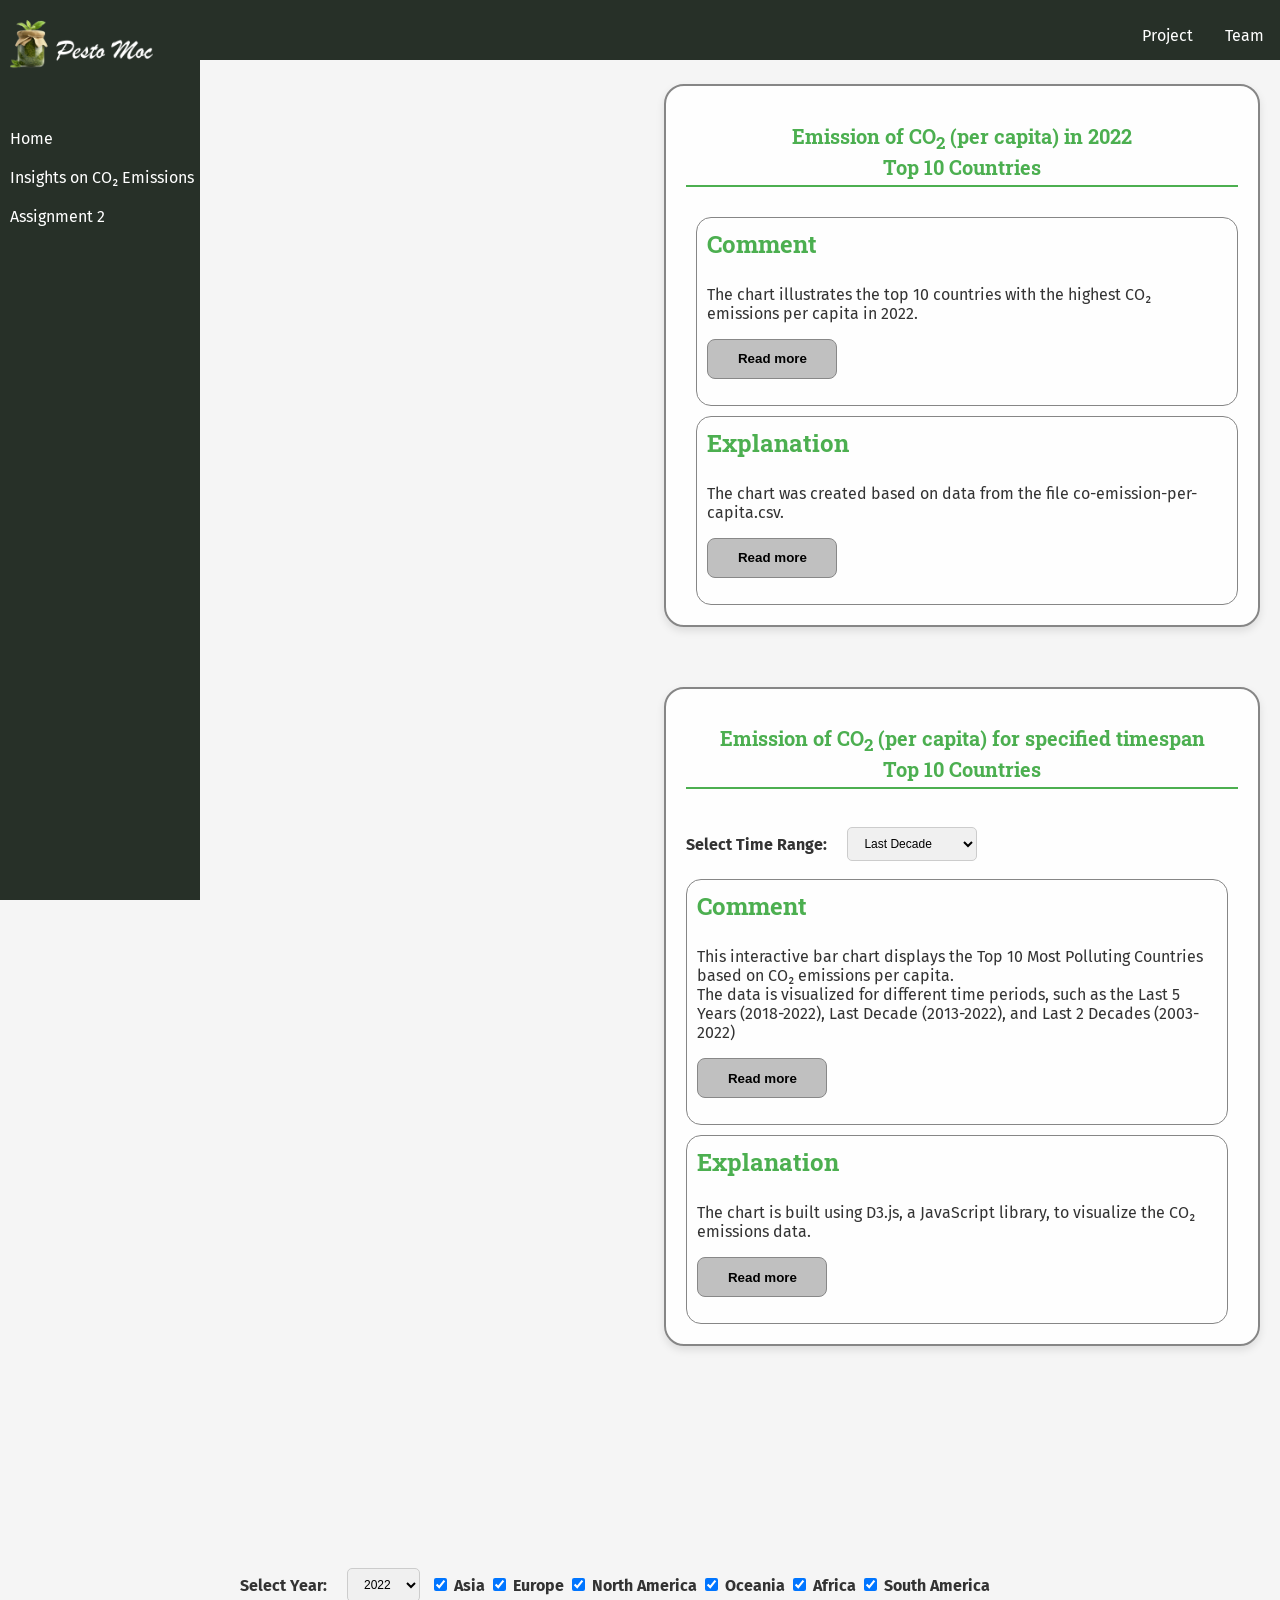
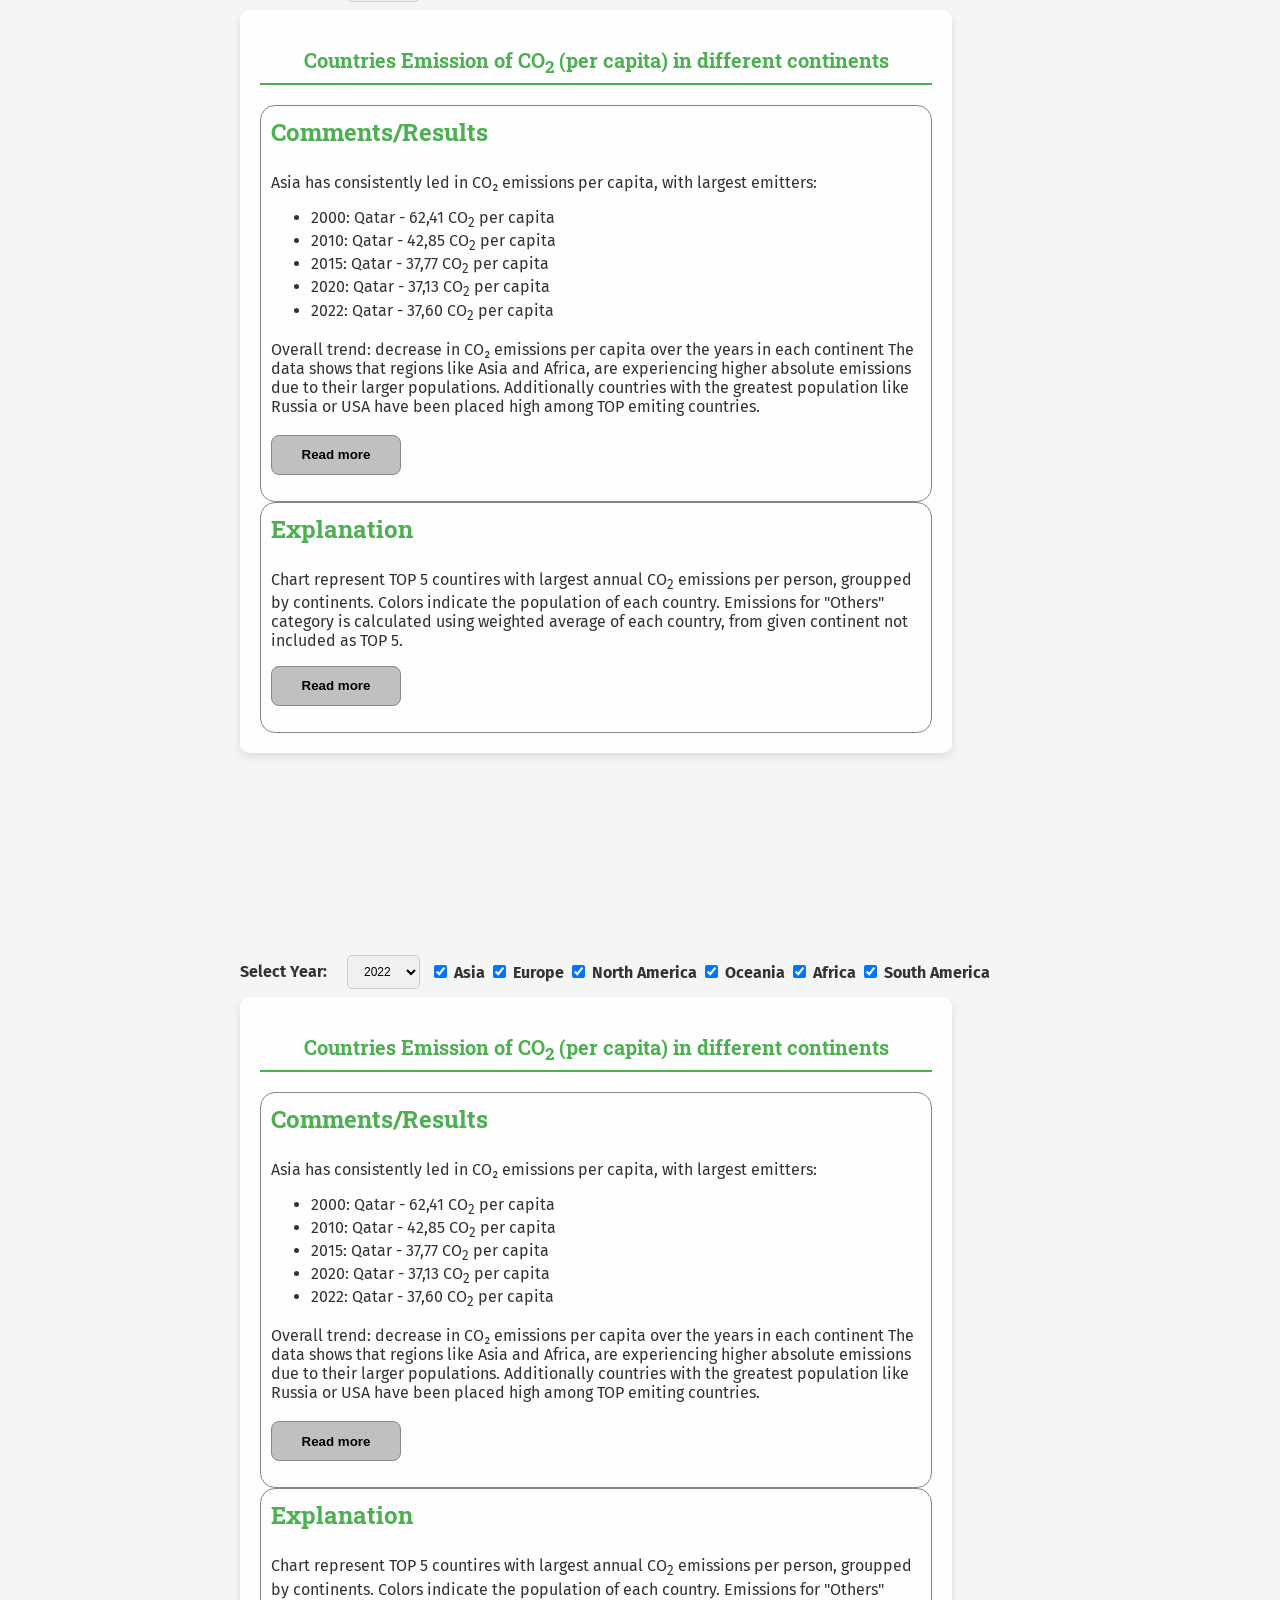
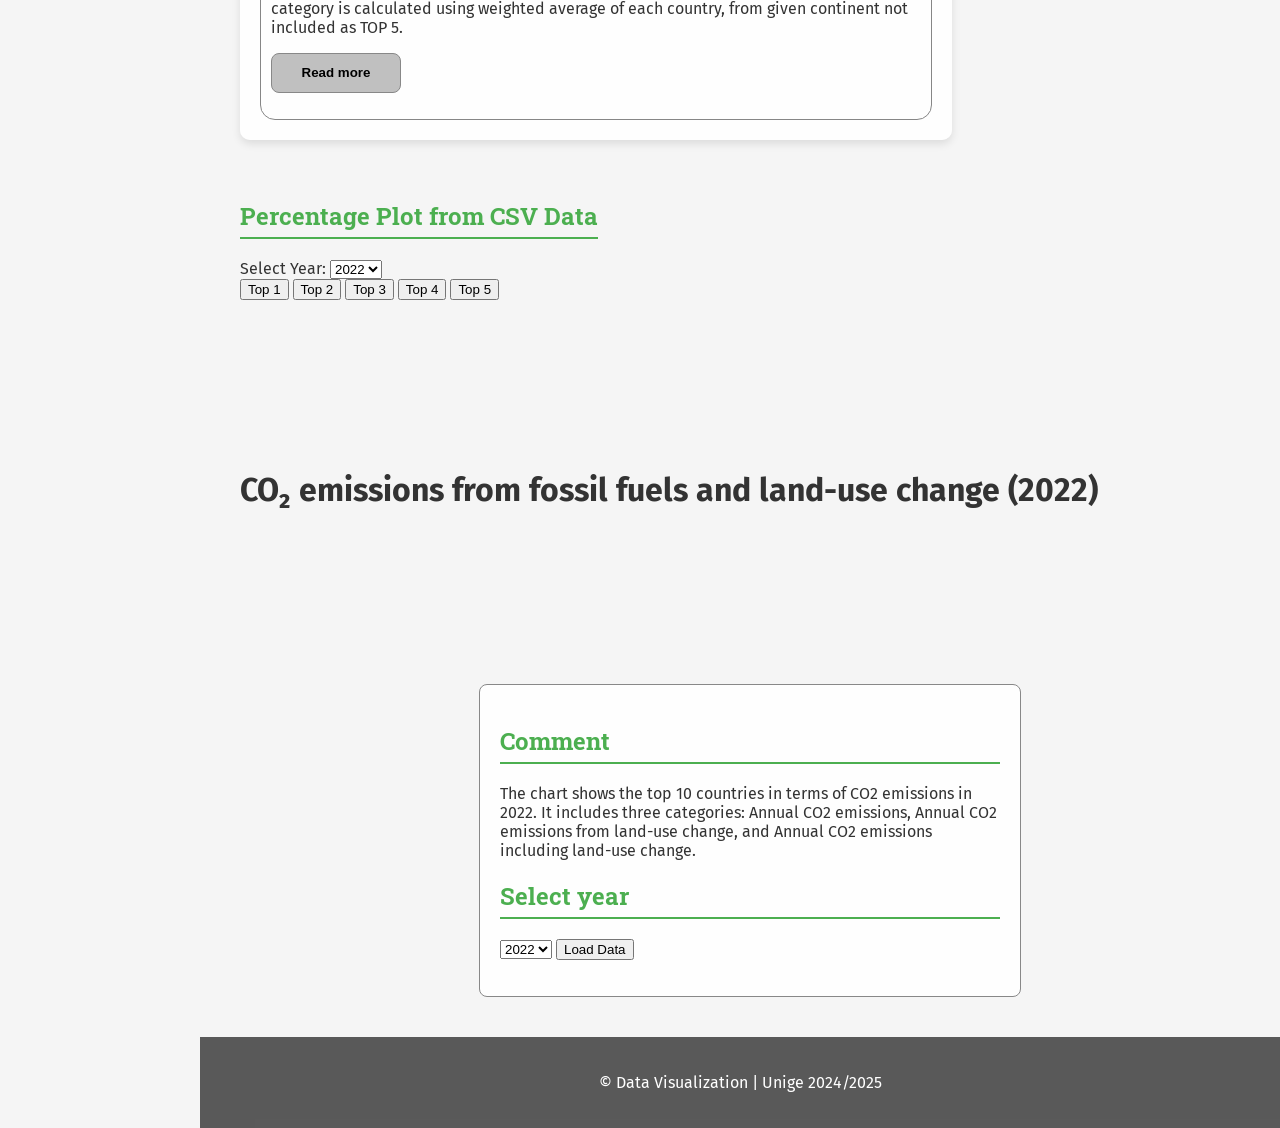
==== assignment1.html @ 294d348f "Add files via upload" ====
<!DOCTYPE html>
<html lang="en">
<head>
    <meta charset="UTF-8">
    <meta name="viewport" content="width=device-width, initial-scale=1.0">
    <title>Project | PestoMoc</title>
    <script src="https://d3js.org/d3.v6.min.js"></script>
    <link rel="stylesheet" href="docs/assets/css/style.css">
    <link rel="stylesheet" href="https://fonts.googleapis.com/css2?family=Roboto+Slab:wght@400;700&family=Fira+Sans:wght@400;500&display=swap">

</head>
<body >

    <div class="sidebar">
        <img src="docs/assets/img/pesto_logo.png">
        <a href="index.html">Home</a>
        <a href="assignment1.html">Insights on CO₂ Emissions</a>
        <a href="#assignment2">Assignment 2</a>
    </div>

    <div class="topbar">
        <a href="project_desc.html">Project</a>
        <a href="team_intro.html">Team</a>
    </div>

<main id="assignment1_site">

    <div class="chart-section-container">
        <div id="chart_2022"></div>
        <section class="clickable-section">
            <h2 class="title">
                <span>Emission of CO<sub>2</sub> (per capita) in 2022</span><br>
                <span>Top 10 Countries</span>
            </h2>
            <div class="explanation">
                <h2>Comment</h2>
                <p>The chart illustrates the top 10 countries with the highest CO₂ emissions per capita in 2022.</p>
                <p>
                    <button class="openExplWindow" data-modal="window1">Read more</button>
                </p>
            </div>
            <div class="description">
                <h2>Explanation</h2>
                <p>The chart was created based on data from the file co-emission-per-capita.csv.</p>
                <p>
                    <button class="openExplWindow" data-modal="window2">Read more</button>
                </p>
            </div>
        </section>
    </div>
    
    <div class="chart-section-container" id="section_with_selector">
        <div id="decade-chart"></div>
        <section class="clickable-section">
            <h2 class="title">
                <span>Emission of CO<sub>2</sub> (per capita) for specified timespan</span><br>
                <span>Top 10 Countries</span>
            </h2>
            <div class="timeChoice">
                <label for="timeRange">Select Time Range: </label>
                <p></p>
                <select id="timeRange">
                    <option value="5years">Last 5 Years</option>
                    <option value="10years" selected>Last Decade</option>
                    <option value="20years">Last 2 Decades</option>
                </select>
            </div>
            <div class="explanation">
                <h2>Comment</h2>
                <p>
                    This interactive bar chart displays the Top 10 Most Polluting Countries based on CO₂ emissions per capita. <br>
                    The data is visualized for different time periods, such as the Last 5 Years (2018-2022), Last Decade (2013-2022), and Last 2 Decades (2003-2022)</p>
                <p>
                    <button class="openExplWindow" data-modal="window3">Read more</button>
                </p>
            </div>
            <div class="description">
                <h2>Explanation</h2>
                <p>The chart is built using D3.js, a JavaScript library, to visualize the CO₂ emissions data.</p>
                <p>
                    <button class="openExplWindow" data-modal="window4">Read more</button>
                </p>
            </div>
        </section>
    </div>

    <div class="tooltip" id="tooltip"></div>

    <div id="window1" class="additional_window">
        <div class="window-content">
            <span class="close-btn">&times;</span>
            <h2>Comment</h2>
            <p>
                The chart illustrates the top 10 countries with the highest CO₂ emissions per capita in 2022. <br><br>
                The data represents the average annual CO₂ emissions per person, measured in tonnes. <br>
                This per capita metric highlights the environmental impact at an individual level rather than a total country-wide level, providing insights into the average carbon footprint per person in each country.<br><br>
                From the bar chart, it's clear that Qatar leads with the highest emissions, reaching 36.7 tonnes per person.
            </p>
        </div>
    </div>

    <div id="window2" class="additional_window">
        <div class="window-content">
            <span class="close-btn">&times;</span>
            <h2>Explanation</h2>
            <p>
                The chart was created based on data from the file co-emission-per-capita.csv. <br><br>
                The original dataset included a mixture of data types:
                <ul>
                    <li>countries</li>
                    <li>continents</li>
                    <li>economic categories (such as "high income" and "low income")</li>
                </ul> To focus solely on individual countries for this analysis, we filtered the dataset to exclude rows that didn't correspond to specific nations.
                Using Python, we cleaned and processed the data to extract only the relevant rows for countries. We then ranked these countries based on their CO₂ emissions per capita and selected the top 10 emitters for 2022. <br><br>
                Finally, the cleaned and sorted data was imported into D3.js, where it was visualized as a bar chart to allow easy comparison of emissions across these top-polluting countries.
            </p>
        </div>
    </div>

    <div id="window3" class="additional_window">
        <div class="window-content">
            <span class="close-btn">&times;</span>
            <h2>Comment</h2>
            <p>
                This interactive bar chart displays the Top 10 Most Polluting Countries based on CO₂ emissions per capita. The data is visualized for different time periods, such as the Last 5 Years (2018-2022), Last Decade (2013-2022), and Last 2 Decades (2003-2022).<br><br>
                Users can select the time range using a dropdown, and the chart dynamically updates to show the most polluting countries for the chosen period.<br><br>

                Key Insights:
                
                <ul>
                    <li>In the last 5 years (2018-2022), Qatar had the highest CO₂ emissions per capita, averaging 18.51 tonnes per person.</li>
                    <li>In the last decade (2013-2022), Qatar again topped the chart with 37.53 tonnes per person.</li>
                    <li>Over the last two decades (2003-2022), Qatar maintained its position as the top emitter with 88.13 tonnes per person.</li>
                </ul>
                
                The data is presented in tonnes per capita, which reflects the average CO₂ emissions per person in each country for the respective time period.
            </p>
        </div>
    </div>

    <div id="window4" class="additional_window">
        <div class="window-content">
            <span class="close-btn">&times;</span>
            <h2>Explanation</h2>
            <p>
                The chart is built using D3.js, a JavaScript library, to visualize the CO₂ emissions data. <br><br>
                The source dataset is stored in CSV files, each corresponding to different time ranges (5 years, 10 years, 20 years). Each CSV file contains data on CO₂ emissions per capita for various countries.
            </p>
        </div>
    </div>

    <script src="https://d3js.org/d3.v6.min.js"></script>
    <script src="plot1.js"></script>
    
    <div class="tooltip2"></div>
    <div class="chart-section-container-wide">
        <svg id="chart_1"></svg>

        <div class="timeChoice" id="wide">

            <label for="yearInput1">Select Year: </label>
            <p></p>
            <select id="yearInput1">
                <option value="2000">2000</option>
                <option value="2010">2010</option>
                <option value="2015">2015</option>
                <option value="2020">2020</option>
                <option value="2022" selected>2022</option>
            </select>
            <div id="continentFilters1" class="filters">
                <label><input type="checkbox" value="Asia" checked> Asia</label>
                <label><input type="checkbox" value="Europe" checked> Europe</label>
                <label><input type="checkbox" value="North America" checked> North America</label>
                <label><input type="checkbox" value="Oceania" checked> Oceania</label>
                <label><input type="checkbox" value="Africa" checked> Africa</label>
                <label><input type="checkbox" value="South America" checked> South America</label>
            </div>
        </div>

        

        <section class="center-section">
            <h2 class="title">
                <span>Countries Emission of CO<sub>2</sub> (per capita) in different continents</span><br>
            </h2>
        
            <div class="comments-explenation">
                <div class="explanation">
                    <h2>Comments/Results</h2>
                    <p>Asia has consistently led in CO₂ emissions per capita, with largest emitters:
                        <ul>
                            <li>2000: Qatar - 62,41 CO<sub>2</sub> per capita</li>
                            <li>2010: Qatar - 42,85 CO<sub>2</sub> per capita</li>
                            <li>2015: Qatar - 37,77 CO<sub>2</sub> per capita</li>
                            <li>2020: Qatar - 37,13 CO<sub>2</sub> per capita</li>
                            <li>2022: Qatar - 37,60 CO<sub>2</sub> per capita</li>
                        </ul>
                        Overall trend: decrease in CO₂ emissions per capita over the years in each continent
                        The data shows that regions like Asia and Africa, 
                        are experiencing higher absolute emissions due to their larger populations.

                        Additionally countries with the greatest population like Russia or USA have been placed high among TOP emiting countries.
                        
                        <br>
                        <br>
                        <button class="openExplWindow" data-modal="window3">Read more</button>
                    </p>
                </div>
                <div class="description">
                    <h2>Explanation</h2>
                    <p>Chart represent TOP 5 countires with largest annual CO<sub>2</sub> emissions per person, groupped by continents. Colors indicate the population of each country.
                    Emissions for "Others" category is calculated using weighted average of each country, from given continent not included as TOP 5. </p>
                    </p>
                    <p>
                        <button class="openExplWindow" data-modal="window4">Read more</button>
                    </p>
                </div>
            </div>

            
        </section>
     
    </div>

    <script src="https://d3js.org/d3.v7.min.js"></script>
    <script src="plot1.js"></script>

    <div class="chart-section-container-wide">
        <svg id="chart_2"></svg>

        <div class="timeChoice" id="wide">

            <label for="yearInput2">Select Year: </label>
            <p></p>
            <select id="yearInput2">
                <option value="2000">2000</option>
                <option value="2010">2010</option>
                <option value="2015">2015</option>
                <option value="2020">2020</option>
                <option value="2022" selected>2022</option>
            </select>
            <div id="continentFilters2" class="filters">
                <label><input type="checkbox" value="Asia" checked> Asia</label>
                <label><input type="checkbox" value="Europe" checked> Europe</label>
                <label><input type="checkbox" value="North America" checked> North America</label>
                <label><input type="checkbox" value="Oceania" checked> Oceania</label>
                <label><input type="checkbox" value="Africa" checked> Africa</label>
                <label><input type="checkbox" value="South America" checked> South America</label>
            </div>
        </div>

        

        <section class="center-section">
            <h2 class="title">
                <span>Countries Emission of CO<sub>2</sub> (per capita) in different continents</span><br>
            </h2>
        
            <div class="comments-explenation">
                <div class="explanation">
                    <h2>Comments/Results</h2>
                    <p>Asia has consistently led in CO₂ emissions per capita, with largest emitters:
                        <ul>
                            <li>2000: Qatar - 62,41 CO<sub>2</sub> per capita</li>
                            <li>2010: Qatar - 42,85 CO<sub>2</sub> per capita</li>
                            <li>2015: Qatar - 37,77 CO<sub>2</sub> per capita</li>
                            <li>2020: Qatar - 37,13 CO<sub>2</sub> per capita</li>
                            <li>2022: Qatar - 37,60 CO<sub>2</sub> per capita</li>
                        </ul>
                        Overall trend: decrease in CO₂ emissions per capita over the years in each continent
                        The data shows that regions like Asia and Africa, 
                        are experiencing higher absolute emissions due to their larger populations.

                        Additionally countries with the greatest population like Russia or USA have been placed high among TOP emiting countries.
                        
                        <br>
                        <br>
                        <button class="openExplWindow" data-modal="window3">Read more</button>
                    </p>
                </div>
                <div class="description">
                    <h2>Explanation</h2>
                    <p>Chart represent TOP 5 countires with largest annual CO<sub>2</sub> emissions per person, groupped by continents. Colors indicate the population of each country.
                    Emissions for "Others" category is calculated using weighted average of each country, from given continent not included as TOP 5. </p>
                    </p>
                    <p>
                        <button class="openExplWindow" data-modal="window4">Read more</button>
                    </p>
                </div>
            </div>

            
        </section>
     
    </div>
    
    <script src = "plots_2.js"></script>

    <body>
        <h2 class="chart-title">Percentage Plot from CSV Data</h2>
      
        <!-- Dropdown menu for selecting year -->
        <div class="dropdown-container">
          <label for="year-select">Select Year: </label>
          <select id="year-select" class="year-select">
            <option value="2022">2022</option>
            <option value="2020">2020</option>
            <option value="2015">2015</option>
            <option value="2010">2010</option>
            <option value="2000">2000</option>
          </select>
        </div>
      
        <!-- Buttons for selecting number of top countries to display -->
        <div class="button-container">
          <button class="top-country-button" data-top="1">Top 1</button>
          <button class="top-country-button" data-top="2">Top 2</button>
          <button class="top-country-button" data-top="3">Top 3</button>
          <button class="top-country-button" data-top="4">Top 4</button>
          <button class="top-country-button" data-top="5">Top 5</button>
        </div>
      
        <!-- SVG container for chart -->
        <svg id="perc"></svg>
      
        <script src="plot2_5.js"></script>
      </body>
    
    <div class="heatmap">
        <h1>CO₂ emissions from fossil fuels and land-use change (2022)</h1>
        <svg id="heatmap"></svg>
    </div class="additional_window">
    <div id="window5" class="window-content">
        <div>
            <h2>Comment</h2>
            <p>
                The chart shows the top 10 countries in terms of CO2 emissions in 2022. It includes three categories: 
                Annual CO2 emissions, Annual CO2 emissions from land-use change, and Annual CO2 emissions including land-use change. 
            </p>
            <h2>Select year</h2>
            <p>
                <select id="year-select">
                    <option value="2022">2022</option>
                    <option value="2021">2021</option>
                    <option value="2020">2020</option>
                    <option value="2019">2019</option>
                    <option value="2018">2018</option>
                    <option value="2017">2017</option>
                    <option value="2016">2016</option>
                    <option value="2015">2015</option>
                    <option value="2014">2014</option>
                    <option value="2013">2013</option>
                    
                </select>
                <button id="load-data">Load Data</button>
            
            </p>
        </div>
    </div>
    <script src="https://d3js.org/d3.v7.min.js"></script>
    <script src="plot3.js"></script>
    
</main>

<footer>
    <p>&copy; Data Visualization | Unige 2024/2025</p>
</footer>

</body>
</html>
---- docs/assets/css/style.css ----
body {
    font-family: 'Fira Sans', sans-serif;
    margin: 0;
    padding: 0;
    background-color: #f5f5f5;
    color: #333;
    box-sizing: border-box;
    position:static;
}

header {
    position: relative;
    height: 60vh;
    display: flex;
    flex-direction: column;
    justify-content: space-between;
    text-align: center;
    color: rgb(255, 255, 255);
    margin-left: 200px; /* Matches sidebar width for proper alignment */
    padding: 0px;
}

header::before {
    content: "";
    background: url('/docs/assets/img/co2.jpg') no-repeat center center/cover;
    opacity: 0.85;
    position: absolute;
    top: 0;
    left: 0;
    right: 0;
    bottom: 0;
    z-index: -1;
}

.header-content {
    align-items: center;
    justify-content: center;
    margin-top: 80px;
}

header h1 {
    font-family: 'Roboto Slab', serif;
    font-size: 3.5em;
    font-weight: 700;
    margin: 0px;
    margin-top: 50px;
    background-color: rgba(0, 40, 4, 0.5);
}

header p {
    font-family: 'Fira Sans', sans-serif;
    font-size: 1.2em;
    margin: 0px 0 40px;
    background-color: rgba(0, 40, 4, 0.5);
}

.btn-header {
    background-color: rgba(93, 190, 28, 0.9);
    color: white;
    padding: 10px 30px;
    border-radius: 5px;
    text-decoration: none;
    font-size: 1.2em;
    transition: background-color 0.3s ease;
}

.btn-header:hover {
    background-color: rgba(65, 136, 18, 0.9);
}

nav {
    background-color: rgb(113, 163, 116);
    padding: 20px 0;
    position: absolute;
    bottom: 0;
    width: 100%;
}

.nav-button {
    color: #333;
    margin: 0 15px;
    font-weight: bold;
    text-decoration: none;
    transition: color 0.3s ease;
}

.nav-button:hover {
    color: #4CAF50;
}

main {
    padding: 20px;
    display: flex;
    flex-direction: column;
    align-items: center;
    margin-left: 220px; /* Matches sidebar width for proper alignment */
}

section {
    background-color: rgba(255, 255, 255, 0.9);
    border-radius: 10px;
    box-shadow: 0 4px 8px rgba(0, 0, 0, 0.1);
    padding: 20px;
    margin-bottom: 40px;
    width: 80%;
    max-width: 800px;
}

h2 {
    font-family: 'Roboto Slab', serif;
    color: #4CAF50;
    border-bottom: 2px solid #4CAF50;
    padding-bottom: 5px;
    margin-bottom: 20px;
}

.btn {
    display: inline-block;
    background-color: rgba(93, 190, 28, 0.9);
    color: white;
    padding: 10px 20px;
    text-decoration: none;
    border-radius: 5px;
    font-weight: bold;
    transition: background-color 0.3s ease, transform 0.2s ease;
}

.btn:hover {
    background-color: rgba(65, 136, 18, 0.9);
    transform: scale(1.05);
}

footer {
    text-align: center;
    padding: 10px;
    background-color: rgba(51, 51, 51, 0.8);
    color: white;
    margin-top: 20px;
    margin-left: 200px; /* Matches sidebar width for proper alignment */
    padding: 20px;
}

html {
    scroll-behavior: smooth;
}

#chart_2022, #decade-chart {
    width: 700px;
}
/* Basic styling for the bar chart */
#chart_2022 .bar {
    fill: rgba(38, 79, 11, 0.9);
    transition: fill 0.3s;
}

#chart_2022 .bar.un_hoover {
    fill: lightgray;
}

#chart_2022 .bar.hoover {
    fill: rgba(38, 79, 11, 0.9);
}

/* Styles Specific to Decade Chart Page */
#decade-chart .bar {
    fill: rgba(38, 79, 11, 0.9);
    transition: fill 0.3s;
}

#decade-chart .bar.un_hoover {
    fill: lightgray;
}

#decade-chart .bar.hoover {
    fill: rgba(38, 79, 11, 0.9);
}
.axis-label {
    font-size: 12px;
}
.title {
    font-size: 16px;
    text-anchor: middle;
}
/* Tooltip styling */
.tooltip {
    position: absolute;
    background-color: #fff;
    padding: 5px;
    border: 1px solid #ccc;
    border-radius: 4px;
    pointer-events: none;
    font-size: 12px;
    visibility: hidden;
}

.tooltip2 {
    position: absolute;
    padding: 8px;
    background: rgba(0, 0, 0, 0.7);
    color: white;
    border-radius: 4px;
    pointer-events: none;
    font-size: 12px;
    opacity: 0;
}

.tooltip3{
    position: absolute;
    text-align: center;
    width: 120px;
    height: auto;
    padding: 5px;
    font: 12px sans-serif;
    background: lightsteelblue;
    border: 0px;
    border-radius: 8px;
    pointer-events: none;
}

/* Tooltip6 styling */
.tooltip6 {
    position: absolute;
    background-color: rgba(0, 0, 0, 0.7);
    color: white;
    padding: 10px;
    border-radius: 4px;
    pointer-events: none;
    opacity: 0;
    transition: opacity 0.3s;
  }
  

#decade-chart {
    height: 400px;
    width: 600px; /* Set a width to align with content */
}

.sidebar {
    position: fixed;
    top: 0;
    left: 0;
    width: 200px;
    height: 100%;
    background-color: rgb(39, 48, 40);
    color: white;
    padding-top: 20px;
    padding-left: 10px;
    z-index: 1000; /* Ensures sidebar is above other content */
    box-sizing: border-box;
    display: flex;
    flex-direction: column;
}

.sidebar a {
    display: block;
    color: white;
    text-decoration: none;
    padding: 10px 0;
    font-size: 1em;
    transition: color 0.3s, background-color 0.3s;
}

.sidebar a:hover {
    color: #51c49a;
    background-color: #444;
    cursor: pointer;
}

.sidebar img{
    width: 75%;
    height: auto;   
    padding-top: 0px;
    margin-bottom: 50px;
    
}

.topbar{
    position: fixed;
    top: 0;
    left: 0;
    width: 100%;
    height: 50px;
    background-color: rgb(39, 48, 40);
    color: white;
    padding-top: 10px;
    display: flex;
    align-items: center;
    justify-content:right;
    z-index: 900;
}


.topbar a {
    float: left;
    display: block;
    color: white;
    text-align: center;
    padding: 14px 16px;
    text-decoration: none;
}

.topbar a:hover {
    color: #51c49a;
    background-color: #444;
    cursor: pointer;
}

#assignment1_site{
    padding: 20px;
    display: flex;
    flex-direction: column;
    align-items: flex-start;
    margin-top: 5%;
}

#assignment1_site .chart-section-container {
    display: flex;
    align-items: flex-start;
    gap: 20px; /* Keep space between chart and description */
    margin-bottom: 20px; /* Space between sections */
}

#chart_2022, #decade-chart {
    width: 600px; /* Ensure both charts are of the same width */
}

.chart-section-container section {
    display: grid;
    grid-template-rows: auto 1fr 1fr;
    grid-template-columns: 2fr;
    gap: 10px;
    padding: 20px;
    border: 2px solid rgb(134, 134, 134);
    border-radius: 20px;
    width: 100%; /* Adjust width as necessary */
    margin-left: 80px;
}

.legend {
    grid-row: 2 / 4; /* Span across two rows */
    grid-column: 1;
    border: 1px solid rgb(134, 134, 134);
    border-radius: 15px;
    text-align: center;
}

.legend h2{
    border-bottom: none;
    margin-top: 10px;
}

.explanation, .description {
    border: 1px solid rgb(134, 134, 134);
    border-radius: 15px;
    padding: 10px;
}

.explanation h2, .description h2{
    border-bottom: none;
    margin-top: 0px;
}

.explanation {
    grid-column: 2;
    grid-row: 2;
}

.description {
    grid-column: 2;
    grid-row: 3;
}

.title {
    grid-column: 1 / 3; /* Span both columns */
    text-align: center;
    font-weight: bold;
    font-size: 20px;
}

#section_with_selector section{
    display: grid;
    grid-template-rows: 1fr;
    grid-template-columns: 2fr;
    gap: 10px; /* Reduced gap */
    padding: 20px;
    border-radius: 20px;
    width: 100%; /* Adjust width as necessary */
    margin-left: 80px;
}

#section_with_selector .explanation {
    grid-column: 1;
    grid-row: 3;
}

#section_with_selector .description {
    grid-column: 1;
    grid-row: 4;
}

#section_with_selector .title {
    grid-column: 1 / 3; /* Span both columns */
    text-align: center;
    font-weight: bold;
    font-size: 20px;
}

.timeChoice {
    grid-row: 2;
    grid-column: 1 / 3;
    gap: 10px;
    font-size: 16px;
    display: flex;
    height: 50px;
    align-items: center;
}

.timeChoice label {
    font-weight: bold;
    color: #333;
    font-size: 16px;
}

.timeChoice select {
    padding: 8px 12px;
    font-size: 12px;
    border-radius: 5px;
    border: 1px solid #ccc;
    background-color: #f0f0f0;
    transition: all 0.3s ease;
}

.timeChoice select:hover {
    background-color: #e0e0e0; /* Darken on hover */
    cursor: pointer;
}

.timeChoice select:focus {
    outline: none; /* Removes default outline */
    border: 1px solid darkblue; /* Green border on focus */
}

.additional_window {
    display: none;
    position: fixed;
    z-index: 1;
    padding-top: 100px;
    left: 0;
    top: 0;
    width: 100%;
    height: 100%;
    background-color: rgba(0, 0, 0, 0.5);
}

.window-content {
    background-color: #fefefe;
    margin: auto;
    padding: 20px;
    border: 1px solid #888;
    width: 80%;
    max-width: 500px;
    border-radius: 8px;
}

.openExplWindow{
    background-color: #c0c0c0;
    border: 1px solid #888;
    border-radius: 8px;
    width: 130px;
    height: 40px;
    font-weight:600;
}

.openExplWindow:hover{
    background-color: rgba(93, 190, 28, 0.9);
}

.close-btn {
    color: #aaa;
    float: right;
    font-size: 28px;
    font-weight: bold;
    cursor: pointer;
}

.close-btn:hover,
.close-btn:focus {
    color: black;
    text-decoration: none;
}

.tasks-container {
    display: flex;
    flex-wrap: wrap;
    justify-content: center;
    margin-bottom: 40px;
}

.tasks-section {
    display: flex;
    flex-direction: column;
    align-items: center;
    flex: 0 0 30%; 
    margin: 0 20px; 
    background-color: rgba(255, 255, 255, 0.9);
    border-radius: 10px;
    box-shadow: 0 4px 8px rgba(0, 0, 0, 0.1);
    position: relative;
}

.tasks-section p{
    font-size: large;
    margin-bottom: -20px;
}
.image-container {
    position: relative; 
    width: 100%;
}

.image-container img{
    width: 100%;
}

.zoom-image {
    width: 130%;
    height: auto; 
    transition: transform 0.5s ease; 
}

.tasks-section:hover .zoom-image {
    transform: scale(1.1); 
}

.overlay-text {
    position: absolute; 
    top: 50%; 
    left: 50%;
    transform: translate(-50%, -50%); 
    color: white; 
    z-index: 1; 
    background-color: rgba(0, 0, 0, 0.5);
    text-align: center;
    border-radius: 10px;
    font-size: large;
    width: 70%;
}

#page1_click, #page2_click{
    box-shadow: none;
}

#page1_click h2, #page2_click h2{
    font-size: 1.1em;
}

#quote{
    font-size: 1.5em;
    font-family: Dancing Script, cursive;
    border-bottom: none

}

#description{
    font-size: 1.2em;
    font-family: 'Fira Sans', sans-serif;
    border-bottom: none;
    padding-top: 10%;
}

.team-container {
    display: flex;
    justify-content: center;
    gap: 20px; /* Adjusts spacing between profiles */
    max-width: 1000px;
    width: 100%;
}

#our_team{
    margin-top: -4%;
    margin-bottom: 5%;
}

.intro h2{
    font-size: 1.2em;
    font-family: 'Fira Sans', sans-serif;
    border-bottom:none;
    color: rgb(70, 70, 70);
    text-align: center;
    font-weight:500;
}

.intro p{
    font-size: 0.9em;
    font-family: 'Fira Sans', sans-serif;
    border-bottom:none;
    color: rgb(95, 95, 95);
    font-weight:lighter;
}

.intro {
    display: flex;
    flex-direction: column;
    align-items: center;
    width: 300px; /* Control individual profile width */
}
.intro img {
    width: 150px;
    height: 150px;
    border-radius: 50%;
    object-fit: cover;
    margin-bottom: 10px;
}

.icons {
    display: flex;
    justify-content: center;
    margin-top: 5%;
    margin-bottom: -10%;
    gap: 20px;
    width: auto; /* Set to auto or 100% */
}

.icons img{
    width: 40px;
    height: 40px;
}

#page_bcg{
    background-color: rgb(190, 230, 187);
    background-image: url('/docs/assets/img/background.jpg'); /* Example for image background */
    background-size: cover;
    background-repeat: no-repeat;
}
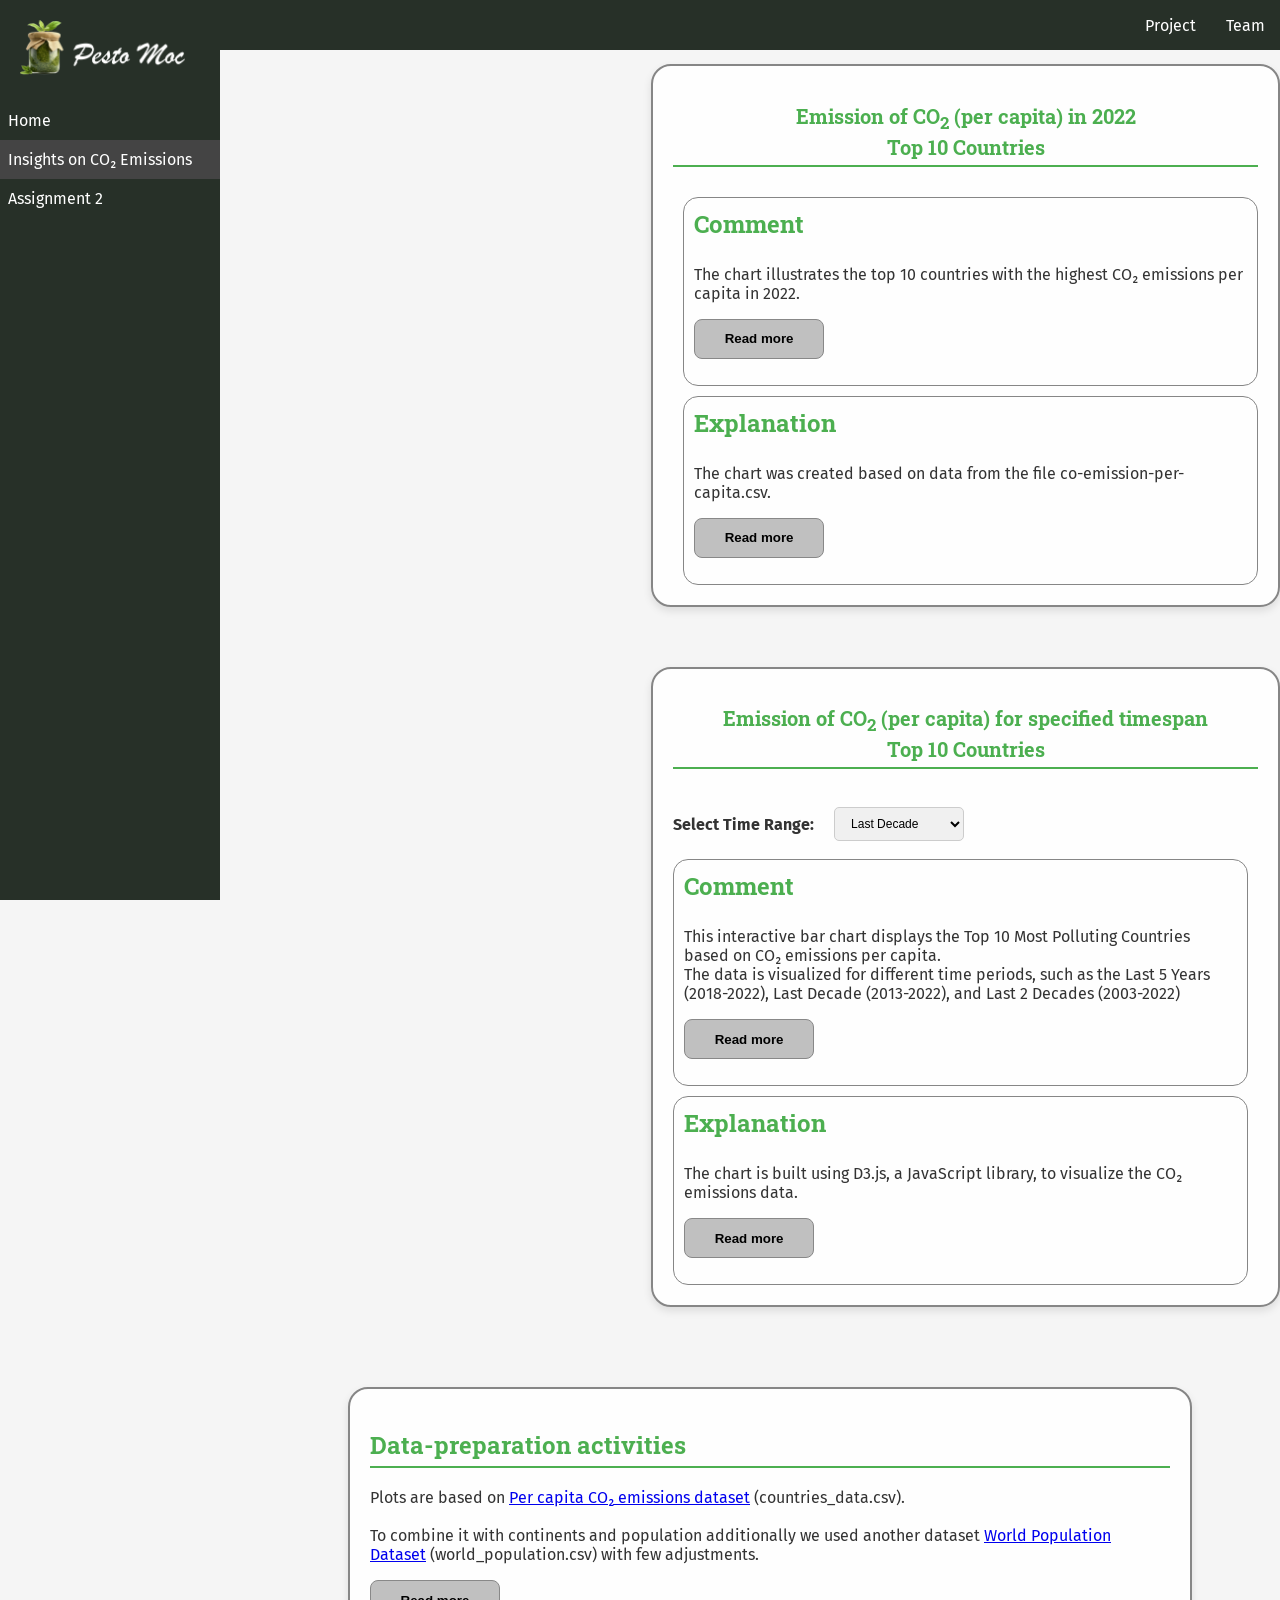
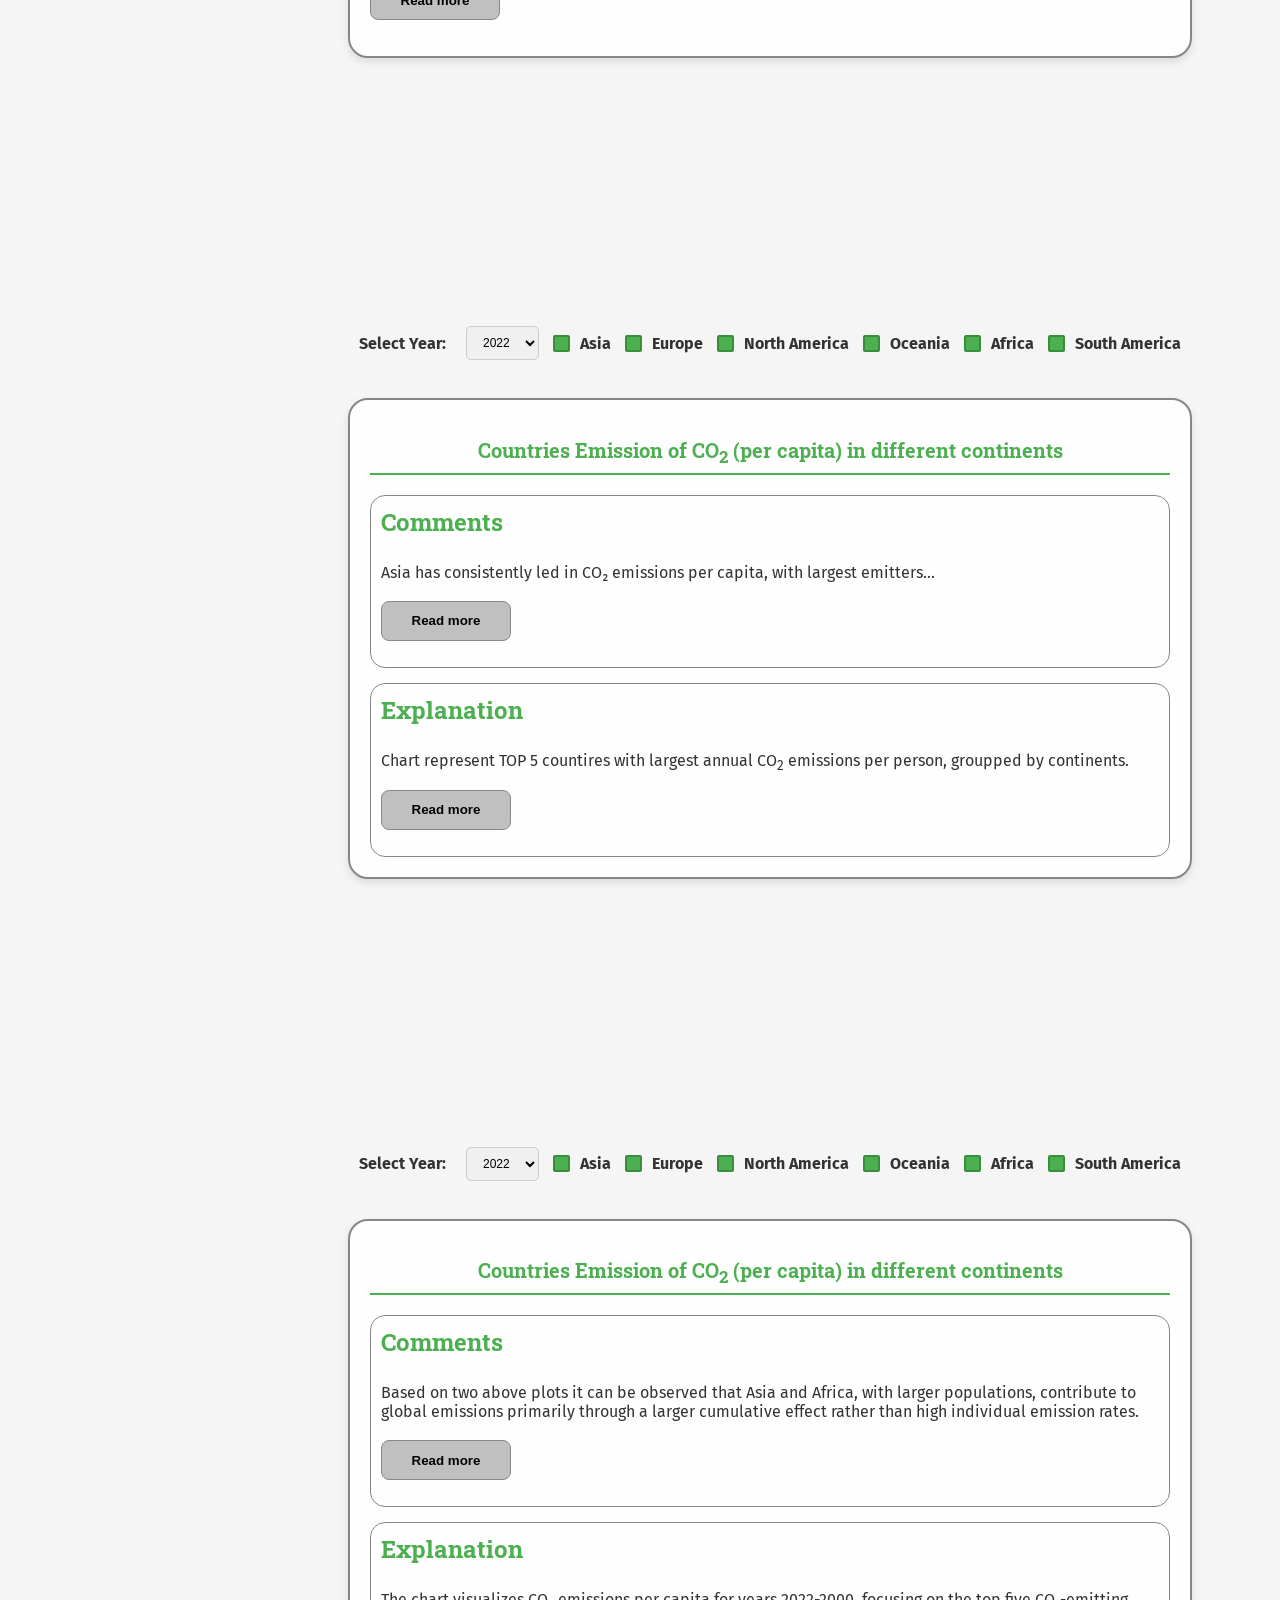
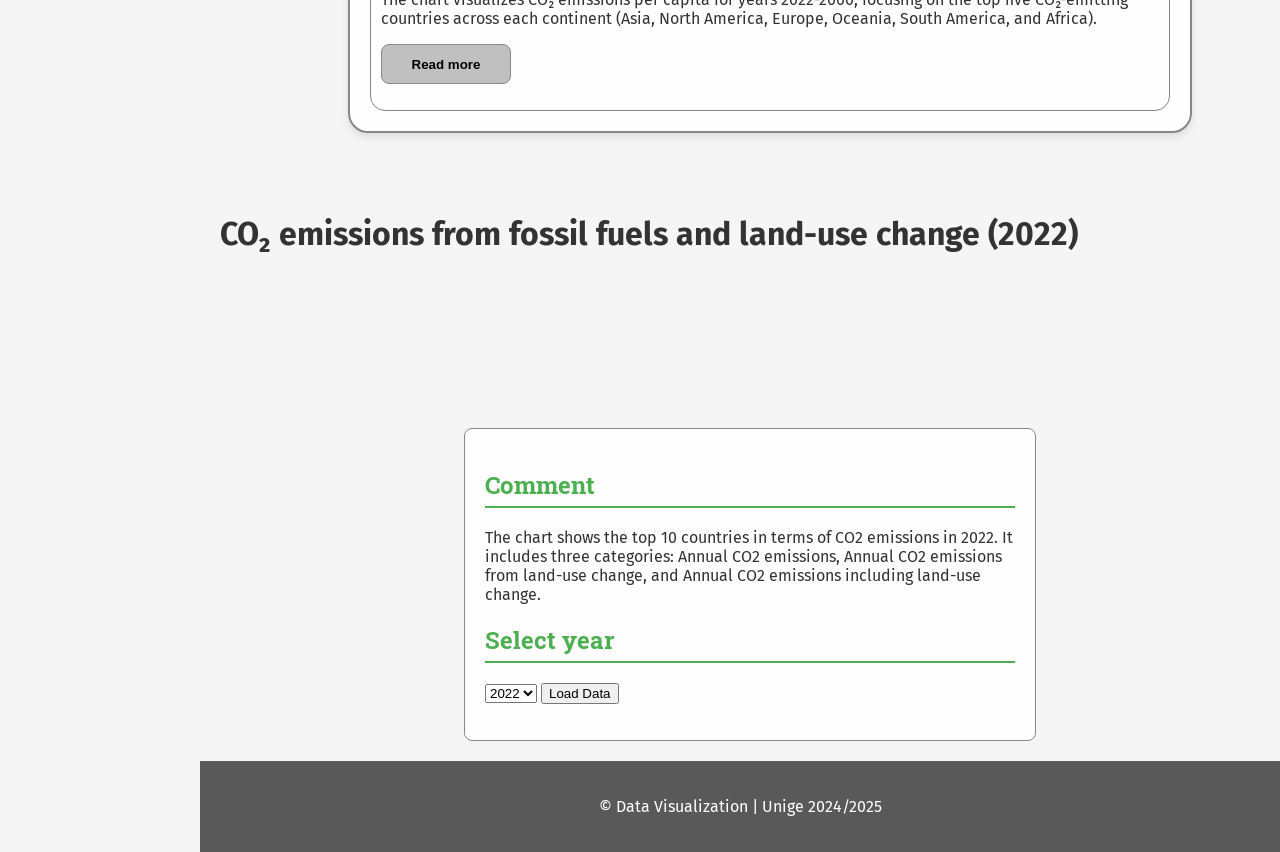
==== commit b1df8ea2: "finished barcharts with legends, added comments and explenations" ====
--- a/assignment1.html
+++ b/assignment1.html
@@ -9,13 +9,13 @@
     <link rel="stylesheet" href="https://fonts.googleapis.com/css2?family=Roboto+Slab:wght@400;700&family=Fira+Sans:wght@400;500&display=swap">
 
 </head>
-<body >
+<body>
 
     <div class="sidebar">
         <img src="docs/assets/img/pesto_logo.png">
-        <a href="index.html">Home</a>
-        <a href="assignment1.html">Insights on CO₂ Emissions</a>
-        <a href="#assignment2">Assignment 2</a>
+        <a href="index.html"> Home</a>
+        <a href="assignment1.html"  class="active">Insights on CO₂ Emissions</a>
+        <a href="#assignment2"> Assignment 2</a>
     </div>
 
     <div class="topbar">
@@ -151,12 +151,64 @@
 
     <script src="https://d3js.org/d3.v6.min.js"></script>
     <script src="plot1.js"></script>
+
+    <div class="chart-section-container-wide">
+        <section class="center-section">
+            <div class="comments-explenation">
+                <div class="explenation" id="wide">
+                    <h2>Data-preparation activities</h2>
+                    <p>Plots are based on <a href="https://ourworldindata.org/grapher/co-emissions-per-capita">Per capita CO₂ emissions dataset</a> (countries_data.csv).
+                    <br><br>To combine it with continents and population additionally we used another dataset <a href="https://www.kaggle.com/datasets/iamsouravbanerjee/world-population-dataset">
+                    World Population Dataset</a> (world_population.csv) with few adjustments.
+                    <p>
+                        <button class="openExplWindow" data-modal="window2_data">Read more</button>
+                    </p>
+                </div>
+            </div>
     
+            
+        </section>
+    </div>
+
+    <div id="window2_data" class="additional_window">
+        <div class="window-content">
+            <span class="close-btn">&times;</span>
+            <h2>Explanation</h2>
+            <p>Plots are based on <a href="https://ourworldindata.org/grapher/co-emissions-per-capita">Per capita CO₂ emissions dataset</a> (countries_data.csv).
+                <br><br>To combine it with continents and population additionally we used another dataset <a href="https://www.kaggle.com/datasets/iamsouravbanerjee/world-population-dataset">
+                World Population Dataset</a> (world_population.csv) with few adjustments. The name of some countries were written in different way so we needed to change file mannually:
+                <ul>
+                    <li>"Republic of the Congo" was changed to "Congo"</li>
+                    <li>"DR Congo" -> "Democratic Republic of Congo"</li>
+                    <li>"Timor-Leste" -> "East Timor"</li>
+                    <li>"Macau" -> "Macao"</li>
+                </ul>
+                From "United Stated" capital "Washington, D.C." we removed ',' as to avoid conflicts when reading data from .csv file in fact separed by ','.
+                Some countries names also needed to be renamed in origin dataset (countries_data.csv, after adding continent names it was replaced with countries_data_with_continents.csv)
+                <ul>
+                    <li>"Micronesia (country)" was renamed to "Micronesia"</li>
+                    <li>"Sint Maarten (Dutch part)" -> "Sint Maarten"</li>
+                    <li>"Czechia" -> "Czech Republic"</li>
+                </ul>
+                All of above changes were made based on matching capital of each country.
+                Whats more we excluded countries Saint Helena (island), Kosovo (declared independence in 2008), Cote d'Ivoire, Bonaire Sint Eustatius and Saba due to lack of population data.
+                <br>
+                We checked data validity (missing values and duplicates), filtered out zero-value emissions, 
+                standardized country names in the emissions dataset to match those in the population data (for meging consistency).
+                Transformed population data from a wide to a long format, combined emissions and population data on country and year fields 
+                For each continent and year:
+                Identified the top 5 emitting countries by CO₂ emissions per capita, calculated weighted average emissions for "Others" (non-top-5) and total continent-wide emissions.   
+                Processed and aggregated data by year was splitted into files continent_emissions_2000.csv, continent_emissions_2010.csv... etc. Those files are used for data visualizations. 
+            </p>
+            </div>
+    </div>
+    
+
     <div class="tooltip2"></div>
     <div class="chart-section-container-wide">
         <svg id="chart_1"></svg>
 
-        <div class="timeChoice" id="wide">
+        <div class="timeChoice">
 
             <label for="yearInput1">Select Year: </label>
             <p></p>
@@ -185,34 +237,20 @@
             </h2>
         
             <div class="comments-explenation">
-                <div class="explanation">
-                    <h2>Comments/Results</h2>
-                    <p>Asia has consistently led in CO₂ emissions per capita, with largest emitters:
-                        <ul>
-                            <li>2000: Qatar - 62,41 CO<sub>2</sub> per capita</li>
-                            <li>2010: Qatar - 42,85 CO<sub>2</sub> per capita</li>
-                            <li>2015: Qatar - 37,77 CO<sub>2</sub> per capita</li>
-                            <li>2020: Qatar - 37,13 CO<sub>2</sub> per capita</li>
-                            <li>2022: Qatar - 37,60 CO<sub>2</sub> per capita</li>
-                        </ul>
-                        Overall trend: decrease in CO₂ emissions per capita over the years in each continent
-                        The data shows that regions like Asia and Africa, 
-                        are experiencing higher absolute emissions due to their larger populations.
-
-                        Additionally countries with the greatest population like Russia or USA have been placed high among TOP emiting countries.
-                        
+                <div class="explanation" id="wide">
+                    <h2>Comments</h2>
+                    <p>Asia has consistently led in CO₂ emissions per capita, with largest emitters...
                         <br>
                         <br>
-                        <button class="openExplWindow" data-modal="window3">Read more</button>
+                        <button class="openExplWindow" data-modal="window2_1_comment">Read more</button>
                     </p>
                 </div>
                 <div class="description">
                     <h2>Explanation</h2>
-                    <p>Chart represent TOP 5 countires with largest annual CO<sub>2</sub> emissions per person, groupped by continents. Colors indicate the population of each country.
-                    Emissions for "Others" category is calculated using weighted average of each country, from given continent not included as TOP 5. </p>
+                    <p>Chart represent TOP 5 countires with largest annual CO<sub>2</sub> emissions per person, groupped by continents.</p>
                     </p>
                     <p>
-                        <button class="openExplWindow" data-modal="window4">Read more</button>
+                        <button class="openExplWindow" data-modal="window2_1_explenation">Read more</button>
                     </p>
                 </div>
             </div>
@@ -222,13 +260,43 @@
      
     </div>
 
-    <script src="https://d3js.org/d3.v7.min.js"></script>
-    <script src="plot1.js"></script>
+    <div id="window2_1_comment" class="additional_window">
+        <div class="window-content">
+            <span class="close-btn">&times;</span>
+            <h2>Comment</h2>
+            <p>Asia has consistently led in CO₂ emissions per capita, with largest emitters...
+                <ul>
+                    <li>2000: Qatar - 62,41 CO<sub>2</sub> per capita</li>
+                    <li>2010: Qatar - 42,85 CO<sub>2</sub> per capita</li>
+                    <li>2015: Qatar - 37,77 CO<sub>2</sub> per capita</li>
+                    <li>2020: Qatar - 37,13 CO<sub>2</sub> per capita</li>
+                    <li>2022: Qatar - 37,60 CO<sub>2</sub> per capita</li>
+                </ul>
+                Overall trend: decrease in CO₂ emissions per capita over the years in each continent
+                The data shows that regions like Asia and Africa, 
+                are experiencing higher absolute emissions due to their larger populations.
+                Additionally countries with the greatest population like Russia or USA have been placed high among TOP emiting countries across 2000-2022.
+            </p>
+        </div>
+    </div>
+
+    <div id="window2_1_explenation" class="additional_window">
+        <div class="window-content">
+            <span class="close-btn">&times;</span>
+            <h2>Explanation</h2>
+            <p>Chart represent TOP 5 countires with largest annual CO<sub>2</sub> emissions per person, groupped by continents. 
+                <br><br>Colors indicate the value of emission per person of each country.
+                Scales under chart present the distribution of emissions across all countries: from minimum to their overall maximum. 
+                <br><br>After hovering specific bar, emission per capita value, country name and its population is displayed.
+                Emissions for "Others" category is calculated using weighted average of each country that is not included as one of TOP 5 emitters (using population of each country).
+            </p>
+            </div>
+    </div>
 
     <div class="chart-section-container-wide">
         <svg id="chart_2"></svg>
 
-        <div class="timeChoice" id="wide">
+        <div class="timeChoice">
 
             <label for="yearInput2">Select Year: </label>
             <p></p>
@@ -257,34 +325,21 @@
             </h2>
         
             <div class="comments-explenation">
-                <div class="explanation">
-                    <h2>Comments/Results</h2>
-                    <p>Asia has consistently led in CO₂ emissions per capita, with largest emitters:
-                        <ul>
-                            <li>2000: Qatar - 62,41 CO<sub>2</sub> per capita</li>
-                            <li>2010: Qatar - 42,85 CO<sub>2</sub> per capita</li>
-                            <li>2015: Qatar - 37,77 CO<sub>2</sub> per capita</li>
-                            <li>2020: Qatar - 37,13 CO<sub>2</sub> per capita</li>
-                            <li>2022: Qatar - 37,60 CO<sub>2</sub> per capita</li>
-                        </ul>
-                        Overall trend: decrease in CO₂ emissions per capita over the years in each continent
-                        The data shows that regions like Asia and Africa, 
-                        are experiencing higher absolute emissions due to their larger populations.
-
-                        Additionally countries with the greatest population like Russia or USA have been placed high among TOP emiting countries.
-                        
+                <div class="explanation" id="wide">
+                    <h2>Comments</h2>
+                    <p>Based on two above plots it can be observed that Asia and Africa, with larger populations,
+                          contribute to global emissions primarily through a larger cumulative effect rather than 
+                          high individual emission rates.
                         <br>
                         <br>
-                        <button class="openExplWindow" data-modal="window3">Read more</button>
+                        <button class="openExplWindow" data-modal="window2_2_comments">Read more</button>
                     </p>
                 </div>
                 <div class="description">
                     <h2>Explanation</h2>
-                    <p>Chart represent TOP 5 countires with largest annual CO<sub>2</sub> emissions per person, groupped by continents. Colors indicate the population of each country.
-                    Emissions for "Others" category is calculated using weighted average of each country, from given continent not included as TOP 5. </p>
-                    </p>
+                    <p>The chart visualizes CO₂ emissions per capita for years 2022-2000, focusing on the top five CO₂-emitting countries across each continent (Asia, North America, Europe, Oceania, South America, and Africa).</p>
                     <p>
-                        <button class="openExplWindow" data-modal="window4">Read more</button>
+                        <button class="openExplWindow" data-modal="window2_2_explenation">Read more</button>
                     </p>
                 </div>
             </div>
@@ -293,38 +348,201 @@
         </section>
      
     </div>
-    
+    <div id="window2_2_comments" class="additional_window">
+        <div class="window-content">
+            <span class="close-btn">&times;</span>
+            <h2>Comment</h2>
+            <p>Based on two above plots it can be observed that Asia and Africa, with larger populations,
+                contribute to global emissions primarily through a larger cumulative effect rather than 
+                high individual emission rates.
+                <br><br>The "Others" section and its averaged emission shows that many countries outside the top five emitters in each continent, with large number of its total population,
+                 generally have no big influence and have lower emissions per capita.
+                 <br><br>
+                 North America’s top emitters have high per capita emissions despite a relatively smaller population (not including United States) than Asia's top emitters. 
+                 Conversely, Africa with large total population has a lower per capita emission across all of its countries (looking at the Total Bar).
+            </p>
+        </div>
+    </div>
+
+    <div id="window2_2_explenation" class="additional_window">
+        <div class="window-content">
+            <span class="close-btn">&times;</span>
+            <h2>Explanation</h2>
+            <p>The chart visualizes CO₂ emissions per capita for years 2022-2000, focusing on the top five CO₂-emitting countries across each continent (Asia, North America, Europe, Oceania, South America, and Africa). 
+                The chart uses color-scale bars to distinguish rankings within continents (1st to 5th) and express total population relation of each country. 
+                Additionally, an "Others" category represents the weighted average emission value of countries that fall outside the top five emitters in each continent, 
+                and a "Total" category shows the overall emissions per capita for each continent (also calculated as weighted average, based on countries populations).</p>
+            <p>
+            </div>
+    </div>
+
+
+    <script>
+        const margin = { top: 50, right: 20, bottom: 100, left: 80 };
+        const width = 600 - margin.left - margin.right;
+        const height = 400 - margin.top - margin.bottom;
+        const tooltip = d3.select("#tooltip");
+
+        function createOrUpdateBarChart(svgContainer, data, title) {
+            d3.select(svgContainer).select("svg").remove(); // Remove existing SVG to avoid duplicates
+
+            const svg = d3.select(svgContainer)
+                .append("svg")
+                .attr("width", width + margin.left + margin.right)
+                .attr("height", height + margin.top + margin.bottom)
+                .append("g")
+                .attr("transform", `translate(${margin.left},${margin.top})`);
+
+            const x = d3.scaleBand()
+                .domain(data.map(d => d.Entity))
+                .range([0, width])
+                .padding(0.1);
+
+            const y = d3.scaleLinear()
+                .domain([0, d3.max(data, d => d["CO2 emissions"])]).nice()
+                .range([height, 0]);
+
+            svg.append("g")
+                .attr("class", "x-axis")
+                .attr("transform", `translate(0,${height})`)
+                .call(d3.axisBottom(x))
+                .selectAll("text")
+                .attr("transform", "rotate(-45)")
+                .style("text-anchor", "end");
+
+            svg.append("g")
+                .attr("class", "y-axis")
+                .call(d3.axisLeft(y).ticks(10));
+
+            const yAxis = svg.append("g").call(d3.axisLeft(y).ticks(10));
+            svg.append("text")
+                .attr("class", "axis-label")
+                .attr("transform", "rotate(-90)")    
+                .attr("x", -height / 2)              
+                .attr("y", -margin.left + 35)        
+                .attr("dy", "1em")
+                .style("font-size", "10px")
+                .style("text-anchor", "middle")
+                .text("[ tonnes per person ]");
+            
+            // Chart title
+            const titleLines = title.split("\n");
+            svg.append("text")
+                .attr("class", "title")
+                .attr("x", width / 2)
+                .attr("y", -20)
+                .style("text-anchor", "middle")
+                .selectAll("tspan")
+                .data(titleLines)
+                .enter()
+                .append("tspan")
+                .attr("x", width / 2)
+                .attr("dy", (d, i) => i * 20)
+                .text(d => d);
+
+            const bars = svg.selectAll(".bar").data(data, d => d.Entity);
+
+            bars.enter()
+                .append("rect")
+                .attr("class", "bar")
+                .attr("x", d => x(d.Entity))
+                .attr("width", x.bandwidth())
+                .attr("y", height)
+                .attr("height", 0)
+                .on("mouseover", function(event, d) {
+                    d3.selectAll(`${svgContainer} .bar`)
+                        .filter(b => b.Entity !== d.Entity)
+                        .attr("class", "bar un_hoover");
+
+                    d3.select(this).attr("class", "bar hoover");
+
+                    tooltip.style("visibility", "visible")
+                        .html(`Country: ${d.Entity}<br>CO₂ Emissions: ${d["CO2 emissions"].toFixed(2)}`)
+                        .style("left", (event.pageX + 5) + "px")
+                        .style("top", (event.pageY - 28) + "px");
+                })
+                .on("mouseout", function() {
+                    d3.selectAll(`${svgContainer} .bar`)
+                        .attr("class", "bar");
+
+                    tooltip.style("visibility", "hidden");
+                })
+                .transition()
+                .duration(750)
+                .attr("y", d => y(d["CO2 emissions"]))
+                .attr("height", d => height - y(d["CO2 emissions"]));
+
+            bars.transition()
+                .duration(750)
+                .attr("x", d => x(d.Entity))
+                .attr("y", d => y(d["CO2 emissions"]))
+                .attr("width", x.bandwidth())
+                .attr("height", d => height - y(d["CO2 emissions"]));
+
+            bars.exit()
+                .transition()
+                .duration(750)
+                .attr("height", 0)
+                .attr("y", height)
+                .remove();
+        }
+
+        function loadAndDrawChart(timeRange) {
+            let filePath, title;
+            if (timeRange === "5years") {
+                filePath = "dataset/countries_emissions_5.csv";
+                title = "Avg of annual CO₂ emissions in the past 5 years (2018-2022)\nTop 10 Countries";
+            } else if (timeRange === "10years") {
+                filePath = "dataset/countries_emissions_10.csv";
+                title = "Avg of annual CO₂ emissions in the past decade (2013-2022)\nTop 10 Countries";
+            } else if (timeRange === "20years") {
+                filePath = "dataset/countries_emissions_20.csv";
+                title = "Avg of annual CO₂ emissions in the past 2 decades(2003-2022)\nTop 10 Countries";
+            }
+
+            d3.csv(filePath, d => ({
+                Entity: d.Entity,
+                "CO2 emissions": +d["Annual CO₂ emissions (per capita)"]
+            })).then(data => {
+                const top10 = data.slice(0, 10);
+                createOrUpdateBarChart("#decade-chart", top10, title);
+            }).catch(error => console.error("Error loading CSV:", error));
+        }
+
+        d3.csv("dataset/countries_data.csv", d => ({
+            Entity: d.Entity,
+            Year: +d.Year,
+            "CO2 emissions": +d["Annual CO₂ emissions (per capita)"]
+        })).then(data => {
+            const top10_2022 = data.filter(d => d.Year === 2022).sort((a, b) => b["CO2 emissions"] - a["CO2 emissions"]).slice(0, 10);
+            createOrUpdateBarChart("#chart_2022", top10_2022, "Top 10 CO₂ Emissions per Capita in 2022");
+        });
+
+        loadAndDrawChart("10years");
+
+        d3.select("#timeRange").on("change", function() {
+            loadAndDrawChart(d3.select(this).property("value"));
+        });
+
+        const openModalButtons = document.querySelectorAll(".openExplWindow");
+        const closeButtons = document.querySelectorAll(".close-btn");
+
+        openModalButtons.forEach(button => {
+            button.onclick = function() {
+                const windowId = this.getAttribute("data-modal");
+                const window = document.getElementById(windowId);
+                window.style.display = "block";
+            }
+        });
+
+        closeButtons.forEach(button => {
+            button.onclick = function() {
+                const window = this.closest(".additional_window");
+                window.style.display = "none";
+            }
+        });
+    </script>
     <script src = "plots_2.js"></script>
-
-    <body>
-        <h2 class="chart-title">Percentage Plot from CSV Data</h2>
-      
-        <!-- Dropdown menu for selecting year -->
-        <div class="dropdown-container">
-          <label for="year-select">Select Year: </label>
-          <select id="year-select" class="year-select">
-            <option value="2022">2022</option>
-            <option value="2020">2020</option>
-            <option value="2015">2015</option>
-            <option value="2010">2010</option>
-            <option value="2000">2000</option>
-          </select>
-        </div>
-      
-        <!-- Buttons for selecting number of top countries to display -->
-        <div class="button-container">
-          <button class="top-country-button" data-top="1">Top 1</button>
-          <button class="top-country-button" data-top="2">Top 2</button>
-          <button class="top-country-button" data-top="3">Top 3</button>
-          <button class="top-country-button" data-top="4">Top 4</button>
-          <button class="top-country-button" data-top="5">Top 5</button>
-        </div>
-      
-        <!-- SVG container for chart -->
-        <svg id="perc"></svg>
-      
-        <script src="plot2_5.js"></script>
-      </body>
     
     <div class="heatmap">
         <h1>CO₂ emissions from fossil fuels and land-use change (2022)</h1>
--- a/docs/assets/css/style.css
+++ b/docs/assets/css/style.css
@@ -89,7 +89,6 @@
 }
 
 main {
-    padding: 20px;
     display: flex;
     flex-direction: column;
     align-items: center;
@@ -217,19 +216,6 @@
     pointer-events: none;
 }
 
-/* Tooltip6 styling */
-.tooltip6 {
-    position: absolute;
-    background-color: rgba(0, 0, 0, 0.7);
-    color: white;
-    padding: 10px;
-    border-radius: 4px;
-    pointer-events: none;
-    opacity: 0;
-    transition: opacity 0.3s;
-  }
-  
-
 #decade-chart {
     height: 400px;
     width: 600px; /* Set a width to align with content */
@@ -239,12 +225,11 @@
     position: fixed;
     top: 0;
     left: 0;
-    width: 200px;
+    width: 220px;
     height: 100%;
     background-color: rgb(39, 48, 40);
     color: white;
     padding-top: 20px;
-    padding-left: 10px;
     z-index: 1000; /* Ensures sidebar is above other content */
     box-sizing: border-box;
     display: flex;
@@ -256,6 +241,7 @@
     color: white;
     text-decoration: none;
     padding: 10px 0;
+    padding-left: 8px;
     font-size: 1em;
     transition: color 0.3s, background-color 0.3s;
 }
@@ -266,11 +252,18 @@
     cursor: pointer;
 }
 
+.active {
+    color: #51c49a;
+    background-color: #444;
+    cursor: pointer;
+}
+
 .sidebar img{
     width: 75%;
     height: auto;   
     padding-top: 0px;
-    margin-bottom: 50px;
+    margin-left: 20px;
+    margin-bottom: 25px;
     
 }
 
@@ -282,7 +275,6 @@
     height: 50px;
     background-color: rgb(39, 48, 40);
     color: white;
-    padding-top: 10px;
     display: flex;
     align-items: center;
     justify-content:right;
@@ -295,7 +287,7 @@
     display: block;
     color: white;
     text-align: center;
-    padding: 14px 16px;
+    padding: 15px;
     text-decoration: none;
 }
 
@@ -306,7 +298,6 @@
 }
 
 #assignment1_site{
-    padding: 20px;
     display: flex;
     flex-direction: column;
     align-items: flex-start;
@@ -336,6 +327,24 @@
     margin-left: 80px;
 }
 
+
+.chart-section-container-wide{
+    display: flex;
+    flex-direction: column;
+    align-items: center;
+    margin: 0 auto;
+    padding: 20px;
+    width: 100%;
+}
+
+.center-section {
+    gap: 10px;
+    padding: 20px;
+    border: 2px solid rgb(134, 134, 134);
+    border-radius: 20px;
+    width:80%;
+}
+
 .legend {
     grid-row: 2 / 4; /* Span across two rows */
     grid-column: 1;
@@ -439,6 +448,7 @@
     outline: none; /* Removes default outline */
     border: 1px solid darkblue; /* Green border on focus */
 }
+
 
 .additional_window {
     display: none;
@@ -457,8 +467,7 @@
     margin: auto;
     padding: 20px;
     border: 1px solid #888;
-    width: 80%;
-    max-width: 500px;
+    width: 50%;
     border-radius: 8px;
 }
 
@@ -487,6 +496,55 @@
 .close-btn:focus {
     color: black;
     text-decoration: none;
+}
+
+
+.filters {
+    display: flex;
+    flex-wrap: wrap;
+    gap: 10px;
+    justify-content: center;
+}
+
+.filters label {
+    font-size: 16px;
+    color: #333;
+    font-weight: bold;
+    display: flex;
+    align-items: center;
+    gap: 7px;  
+}
+
+.filters input[type="checkbox"] {
+    appearance: none;
+    width: 17px;
+    height: 17px;
+    border-radius: 2px;
+    border: 2px solid #444;
+    background-color: #cacaca;
+    transition: background-color 0.2s, border-color 0.2s;
+    cursor: pointer;
+    position: relative;
+}
+
+.filters input[type="checkbox"]:checked {
+    background-color: #4CAF50;
+    border-color: #388E3C;
+}
+
+.comments-explanation {
+    display: flex;
+    gap: 20px;
+    justify-content: space-between;
+}
+
+#wide{
+    margin-bottom: 15px;
+}
+
+.chart-section-container-wide .timeChoice{
+    margin-top: 30px;
+    margin-bottom: 30px;
 }
 
 .tasks-container {
@@ -623,11 +681,4 @@
 .icons img{
     width: 40px;
     height: 40px;
-}
-
-#page_bcg{
-    background-color: rgb(190, 230, 187);
-    background-image: url('/docs/assets/img/background.jpg'); /* Example for image background */
-    background-size: cover;
-    background-repeat: no-repeat;
 }
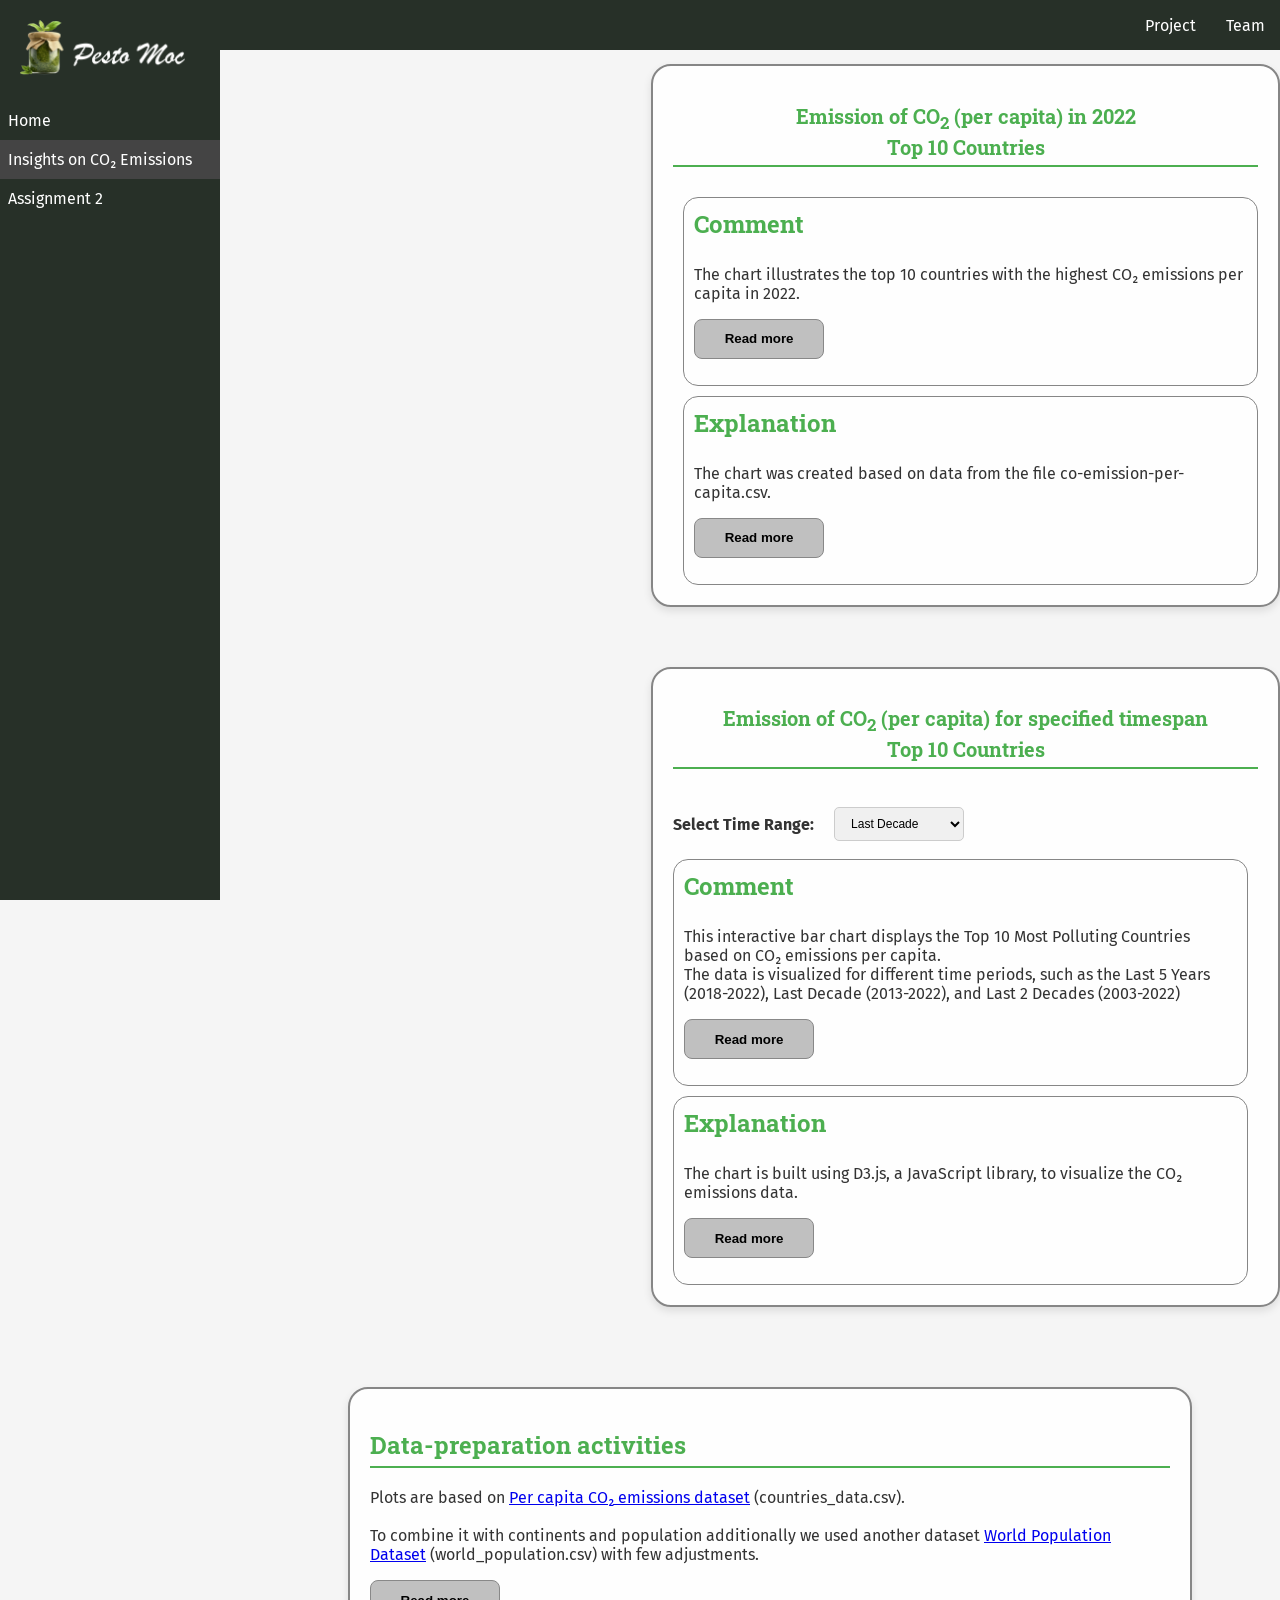
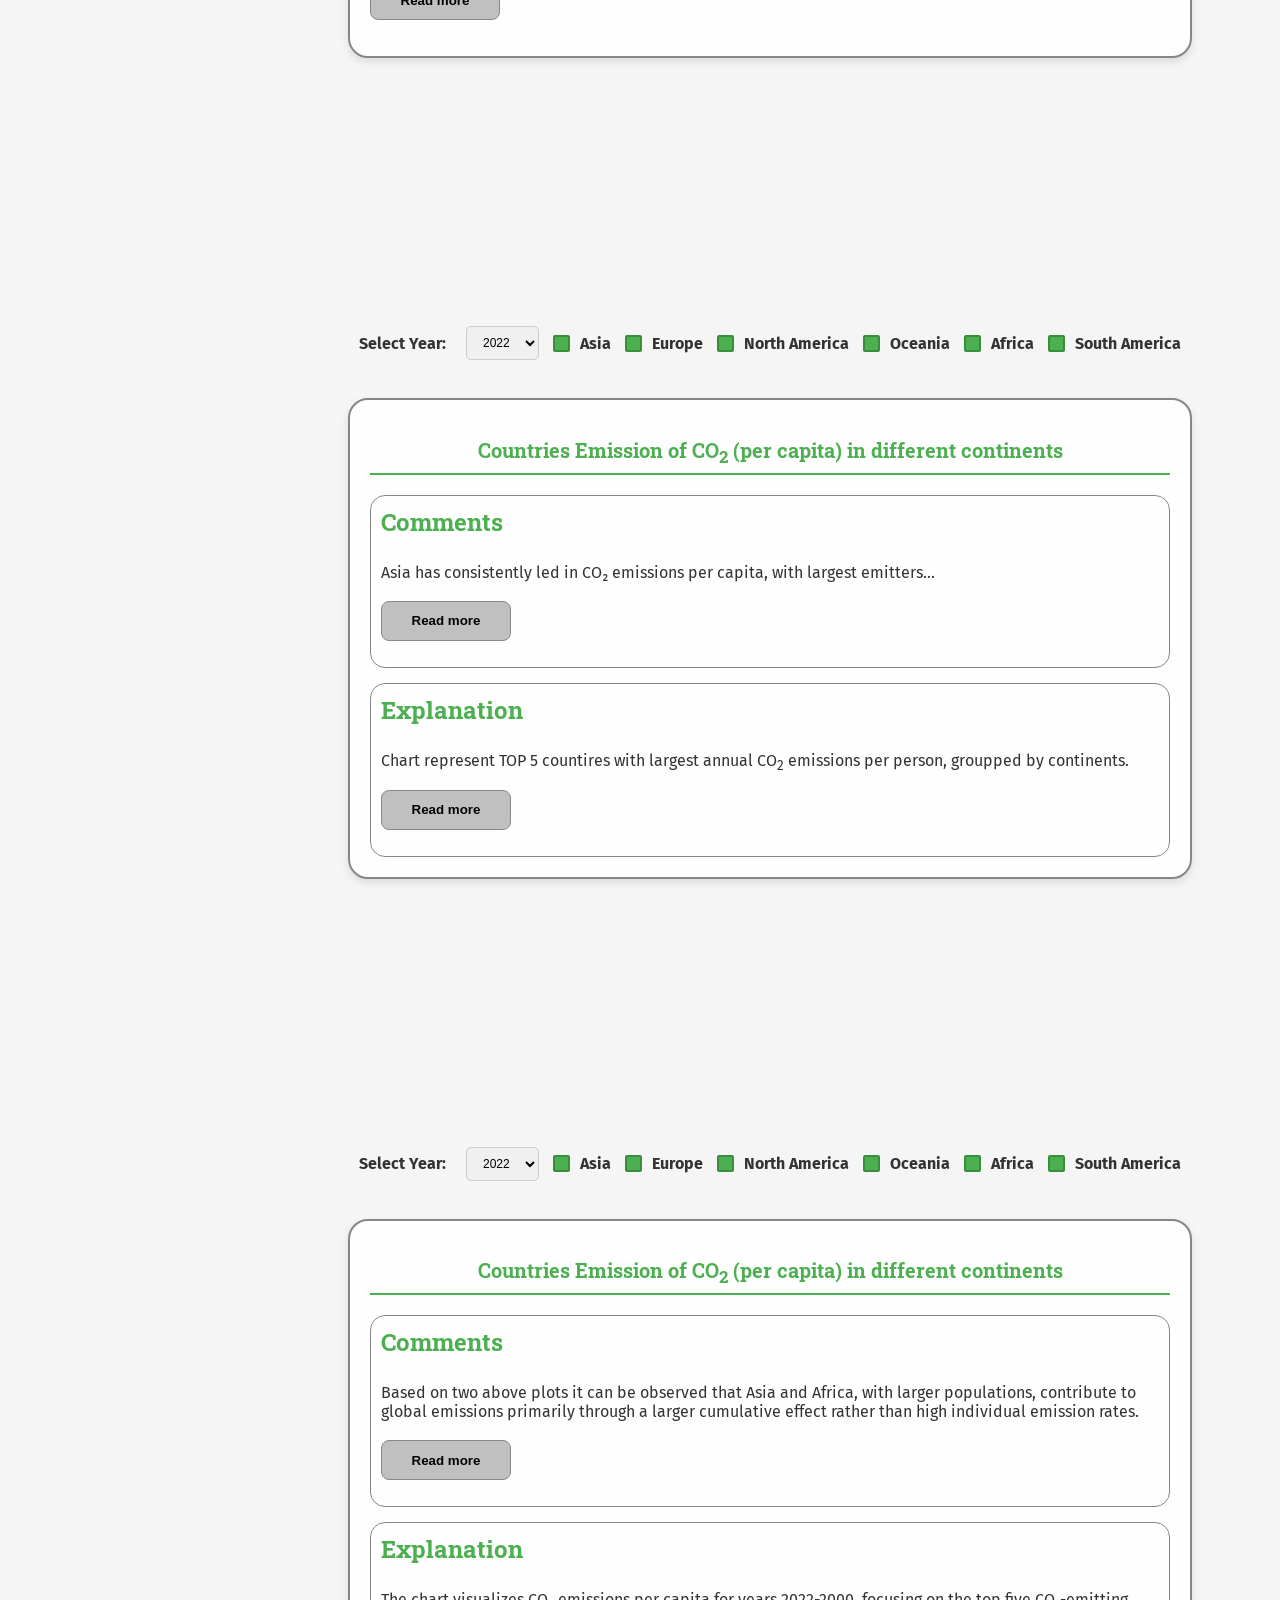
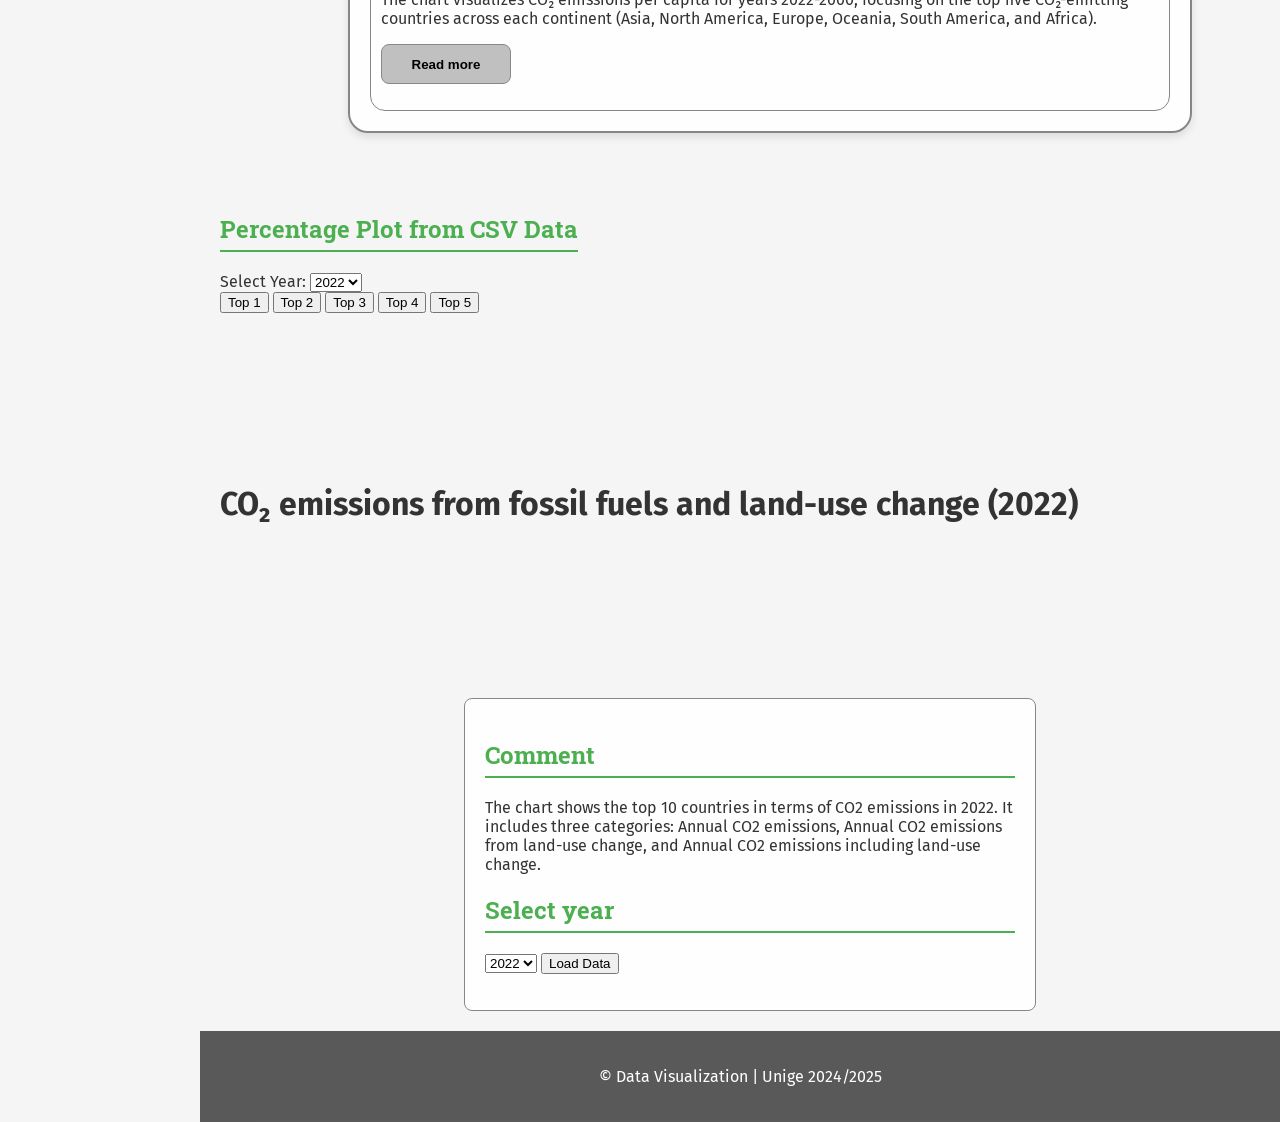
==== commit 316ac421: "Merge branch 'page-design' of https://github.com/MajewskaM/Data-Visualization-Pesto-Moc into page-de" ====
--- a/assignment1.html
+++ b/assignment1.html
@@ -9,7 +9,7 @@
     <link rel="stylesheet" href="https://fonts.googleapis.com/css2?family=Roboto+Slab:wght@400;700&family=Fira+Sans:wght@400;500&display=swap">
 
 </head>
-<body>
+<body >
 
     <div class="sidebar">
         <img src="docs/assets/img/pesto_logo.png">
@@ -260,6 +260,10 @@
      
     </div>
 
+    <script src="https://d3js.org/d3.v7.min.js"></script>
+    <script src="plot1.js"></script>
+
+
     <div id="window2_1_comment" class="additional_window">
         <div class="window-content">
             <span class="close-btn">&times;</span>
@@ -376,173 +380,37 @@
             </div>
     </div>
 
-
-    <script>
-        const margin = { top: 50, right: 20, bottom: 100, left: 80 };
-        const width = 600 - margin.left - margin.right;
-        const height = 400 - margin.top - margin.bottom;
-        const tooltip = d3.select("#tooltip");
-
-        function createOrUpdateBarChart(svgContainer, data, title) {
-            d3.select(svgContainer).select("svg").remove(); // Remove existing SVG to avoid duplicates
-
-            const svg = d3.select(svgContainer)
-                .append("svg")
-                .attr("width", width + margin.left + margin.right)
-                .attr("height", height + margin.top + margin.bottom)
-                .append("g")
-                .attr("transform", `translate(${margin.left},${margin.top})`);
-
-            const x = d3.scaleBand()
-                .domain(data.map(d => d.Entity))
-                .range([0, width])
-                .padding(0.1);
-
-            const y = d3.scaleLinear()
-                .domain([0, d3.max(data, d => d["CO2 emissions"])]).nice()
-                .range([height, 0]);
-
-            svg.append("g")
-                .attr("class", "x-axis")
-                .attr("transform", `translate(0,${height})`)
-                .call(d3.axisBottom(x))
-                .selectAll("text")
-                .attr("transform", "rotate(-45)")
-                .style("text-anchor", "end");
-
-            svg.append("g")
-                .attr("class", "y-axis")
-                .call(d3.axisLeft(y).ticks(10));
-
-            const yAxis = svg.append("g").call(d3.axisLeft(y).ticks(10));
-            svg.append("text")
-                .attr("class", "axis-label")
-                .attr("transform", "rotate(-90)")    
-                .attr("x", -height / 2)              
-                .attr("y", -margin.left + 35)        
-                .attr("dy", "1em")
-                .style("font-size", "10px")
-                .style("text-anchor", "middle")
-                .text("[ tonnes per person ]");
-            
-            // Chart title
-            const titleLines = title.split("\n");
-            svg.append("text")
-                .attr("class", "title")
-                .attr("x", width / 2)
-                .attr("y", -20)
-                .style("text-anchor", "middle")
-                .selectAll("tspan")
-                .data(titleLines)
-                .enter()
-                .append("tspan")
-                .attr("x", width / 2)
-                .attr("dy", (d, i) => i * 20)
-                .text(d => d);
-
-            const bars = svg.selectAll(".bar").data(data, d => d.Entity);
-
-            bars.enter()
-                .append("rect")
-                .attr("class", "bar")
-                .attr("x", d => x(d.Entity))
-                .attr("width", x.bandwidth())
-                .attr("y", height)
-                .attr("height", 0)
-                .on("mouseover", function(event, d) {
-                    d3.selectAll(`${svgContainer} .bar`)
-                        .filter(b => b.Entity !== d.Entity)
-                        .attr("class", "bar un_hoover");
-
-                    d3.select(this).attr("class", "bar hoover");
-
-                    tooltip.style("visibility", "visible")
-                        .html(`Country: ${d.Entity}<br>CO₂ Emissions: ${d["CO2 emissions"].toFixed(2)}`)
-                        .style("left", (event.pageX + 5) + "px")
-                        .style("top", (event.pageY - 28) + "px");
-                })
-                .on("mouseout", function() {
-                    d3.selectAll(`${svgContainer} .bar`)
-                        .attr("class", "bar");
-
-                    tooltip.style("visibility", "hidden");
-                })
-                .transition()
-                .duration(750)
-                .attr("y", d => y(d["CO2 emissions"]))
-                .attr("height", d => height - y(d["CO2 emissions"]));
-
-            bars.transition()
-                .duration(750)
-                .attr("x", d => x(d.Entity))
-                .attr("y", d => y(d["CO2 emissions"]))
-                .attr("width", x.bandwidth())
-                .attr("height", d => height - y(d["CO2 emissions"]));
-
-            bars.exit()
-                .transition()
-                .duration(750)
-                .attr("height", 0)
-                .attr("y", height)
-                .remove();
-        }
-
-        function loadAndDrawChart(timeRange) {
-            let filePath, title;
-            if (timeRange === "5years") {
-                filePath = "dataset/countries_emissions_5.csv";
-                title = "Avg of annual CO₂ emissions in the past 5 years (2018-2022)\nTop 10 Countries";
-            } else if (timeRange === "10years") {
-                filePath = "dataset/countries_emissions_10.csv";
-                title = "Avg of annual CO₂ emissions in the past decade (2013-2022)\nTop 10 Countries";
-            } else if (timeRange === "20years") {
-                filePath = "dataset/countries_emissions_20.csv";
-                title = "Avg of annual CO₂ emissions in the past 2 decades(2003-2022)\nTop 10 Countries";
-            }
-
-            d3.csv(filePath, d => ({
-                Entity: d.Entity,
-                "CO2 emissions": +d["Annual CO₂ emissions (per capita)"]
-            })).then(data => {
-                const top10 = data.slice(0, 10);
-                createOrUpdateBarChart("#decade-chart", top10, title);
-            }).catch(error => console.error("Error loading CSV:", error));
-        }
-
-        d3.csv("dataset/countries_data.csv", d => ({
-            Entity: d.Entity,
-            Year: +d.Year,
-            "CO2 emissions": +d["Annual CO₂ emissions (per capita)"]
-        })).then(data => {
-            const top10_2022 = data.filter(d => d.Year === 2022).sort((a, b) => b["CO2 emissions"] - a["CO2 emissions"]).slice(0, 10);
-            createOrUpdateBarChart("#chart_2022", top10_2022, "Top 10 CO₂ Emissions per Capita in 2022");
-        });
-
-        loadAndDrawChart("10years");
-
-        d3.select("#timeRange").on("change", function() {
-            loadAndDrawChart(d3.select(this).property("value"));
-        });
-
-        const openModalButtons = document.querySelectorAll(".openExplWindow");
-        const closeButtons = document.querySelectorAll(".close-btn");
-
-        openModalButtons.forEach(button => {
-            button.onclick = function() {
-                const windowId = this.getAttribute("data-modal");
-                const window = document.getElementById(windowId);
-                window.style.display = "block";
-            }
-        });
-
-        closeButtons.forEach(button => {
-            button.onclick = function() {
-                const window = this.closest(".additional_window");
-                window.style.display = "none";
-            }
-        });
-    </script>
     <script src = "plots_2.js"></script>
+
+    <body>
+        <h2 class="chart-title">Percentage Plot from CSV Data</h2>
+      
+        <!-- Dropdown menu for selecting year -->
+        <div class="dropdown-container">
+          <label for="year-select">Select Year: </label>
+          <select id="year-select" class="year-select">
+            <option value="2022">2022</option>
+            <option value="2020">2020</option>
+            <option value="2015">2015</option>
+            <option value="2010">2010</option>
+            <option value="2000">2000</option>
+          </select>
+        </div>
+      
+        <!-- Buttons for selecting number of top countries to display -->
+        <div class="button-container">
+          <button class="top-country-button" data-top="1">Top 1</button>
+          <button class="top-country-button" data-top="2">Top 2</button>
+          <button class="top-country-button" data-top="3">Top 3</button>
+          <button class="top-country-button" data-top="4">Top 4</button>
+          <button class="top-country-button" data-top="5">Top 5</button>
+        </div>
+      
+        <!-- SVG container for chart -->
+        <svg id="perc"></svg>
+      
+        <script src="plot2_5.js"></script>
+      </body>
     
     <div class="heatmap">
         <h1>CO₂ emissions from fossil fuels and land-use change (2022)</h1>
--- a/docs/assets/css/style.css
+++ b/docs/assets/css/style.css
@@ -22,7 +22,7 @@
 
 header::before {
     content: "";
-    background: url('/docs/assets/img/co2.jpg') no-repeat center center/cover;
+    background: url('https://github.com/MajewskaM/Data-Visualization-Pesto-Moc/blob/page-design/docs/assets/img/co2.jpg?raw=true') no-repeat center center/cover;
     opacity: 0.85;
     position: absolute;
     top: 0;
@@ -216,6 +216,19 @@
     pointer-events: none;
 }
 
+/* Tooltip6 styling */
+.tooltip6 {
+    position: absolute;
+    background-color: rgba(0, 0, 0, 0.7);
+    color: white;
+    padding: 10px;
+    border-radius: 4px;
+    pointer-events: none;
+    opacity: 0;
+    transition: opacity 0.3s;
+  }
+  
+
 #decade-chart {
     height: 400px;
     width: 600px; /* Set a width to align with content */
@@ -681,4 +694,11 @@
 .icons img{
     width: 40px;
     height: 40px;
+}
+
+#page_bcg{
+    background-color: rgb(190, 230, 187);
+    background-image: url('https://github.com/MajewskaM/Data-Visualization-Pesto-Moc/blob/page-design/docs/assets/img/background.jpg?raw=true'); /* Example for image background */
+    background-size: cover;
+    background-repeat: no-repeat;
 }
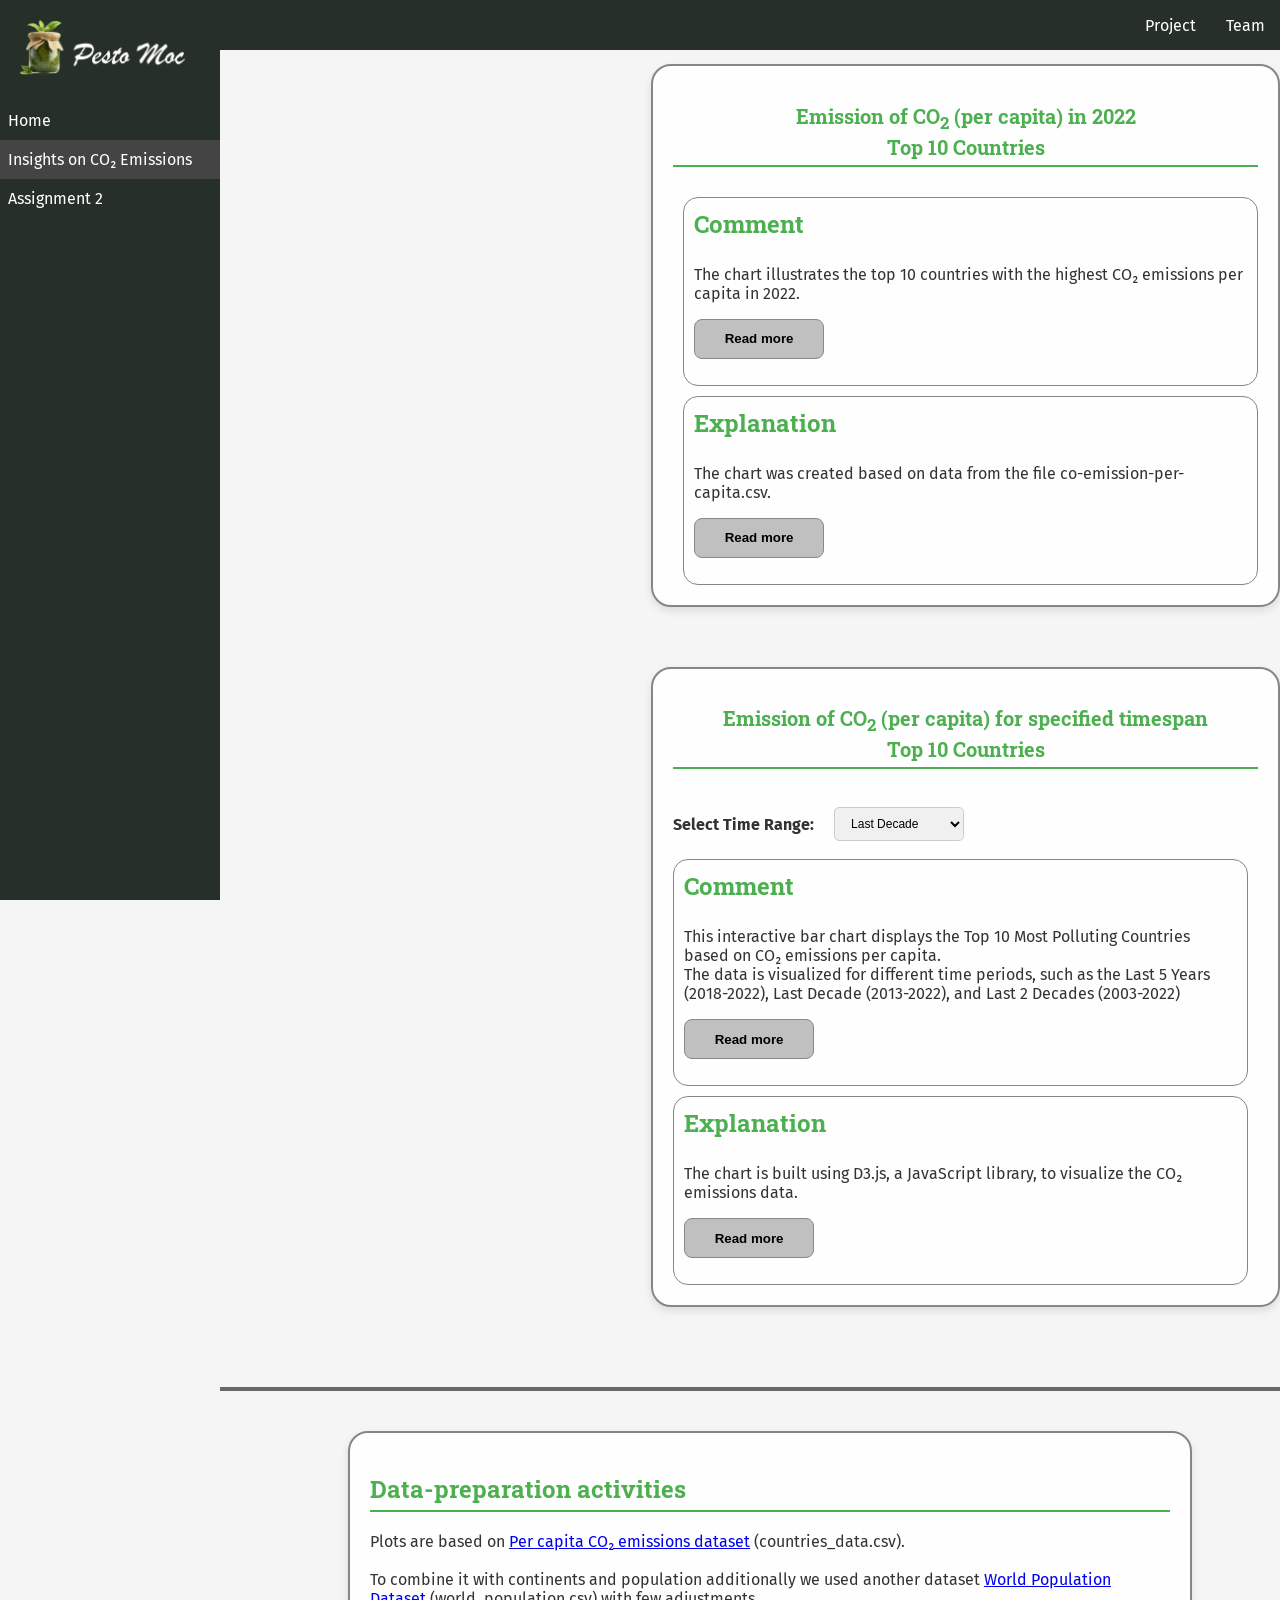
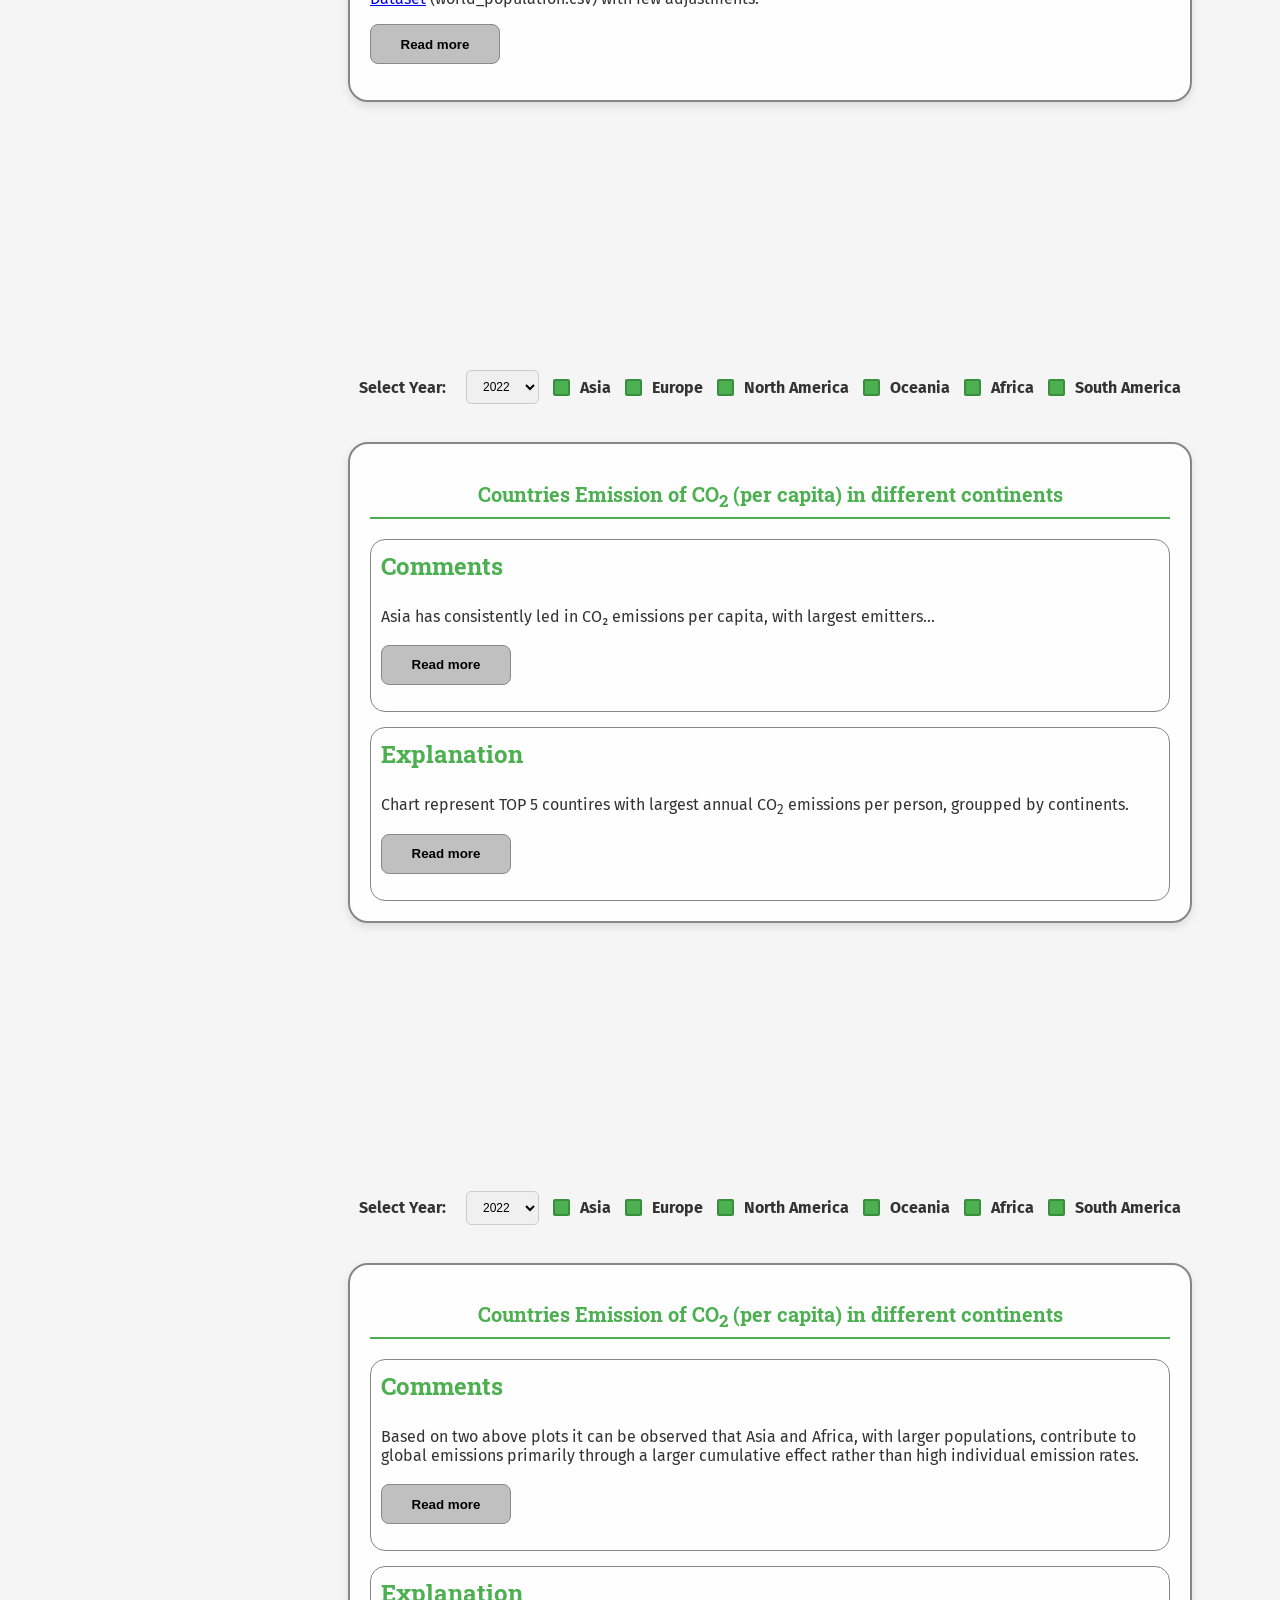
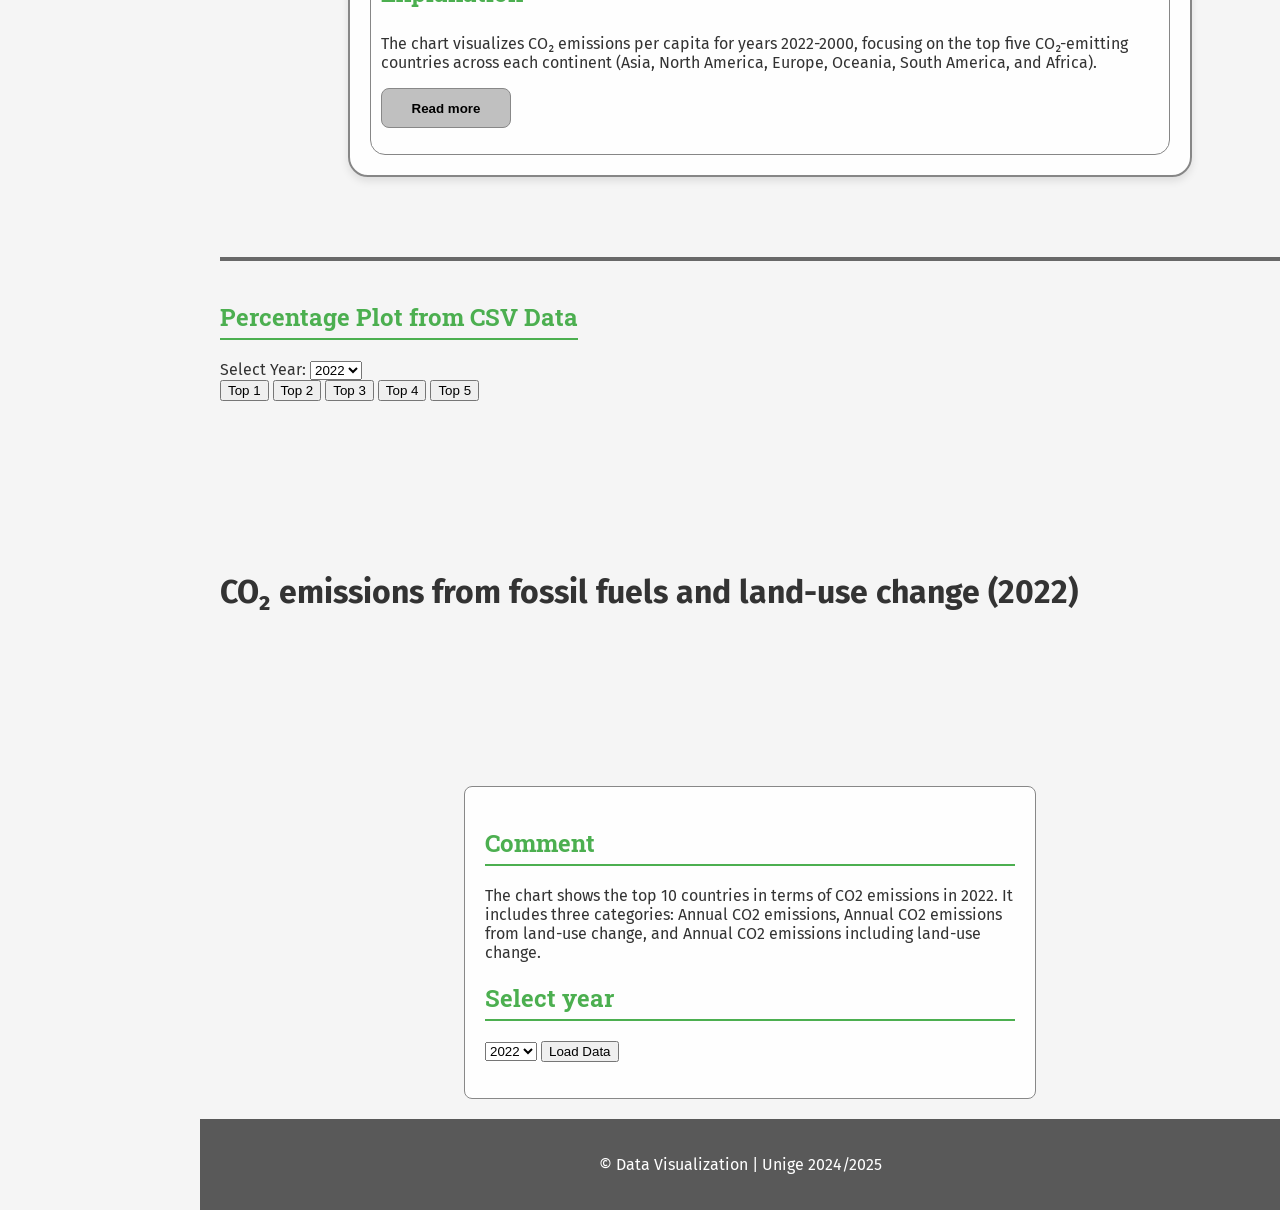
==== commit b03c4ee6: "added separation for plots. Added additional file for handling popup window "Read more"" ====
--- a/assignment1.html
+++ b/assignment1.html
@@ -152,7 +152,10 @@
     <script src="https://d3js.org/d3.v6.min.js"></script>
     <script src="plot1.js"></script>
 
+    <div style="height: 4px; background-color: rgb(104, 104, 104); width: 100%; margin: 20px 0;"></div>
+
     <div class="chart-section-container-wide">
+
         <section class="center-section">
             <div class="comments-explenation">
                 <div class="explenation" id="wide">
@@ -260,9 +263,6 @@
      
     </div>
 
-    <script src="https://d3js.org/d3.v7.min.js"></script>
-    <script src="plot1.js"></script>
-
 
     <div id="window2_1_comment" class="additional_window">
         <div class="window-content">
@@ -382,6 +382,8 @@
 
     <script src = "plots_2.js"></script>
 
+    <div style="height: 4px; background-color: rgb(104, 104, 104); width: 100%; margin: 20px 0;"></div>
+
     <body>
         <h2 class="chart-title">Percentage Plot from CSV Data</h2>
       
@@ -445,6 +447,9 @@
     </div>
     <script src="https://d3js.org/d3.v7.min.js"></script>
     <script src="plot3.js"></script>
+
+    <script src="https://d3js.org/d3.v6.min.js"></script>
+    <script src="add_window_handl.js"></script>
     
 </main>
 
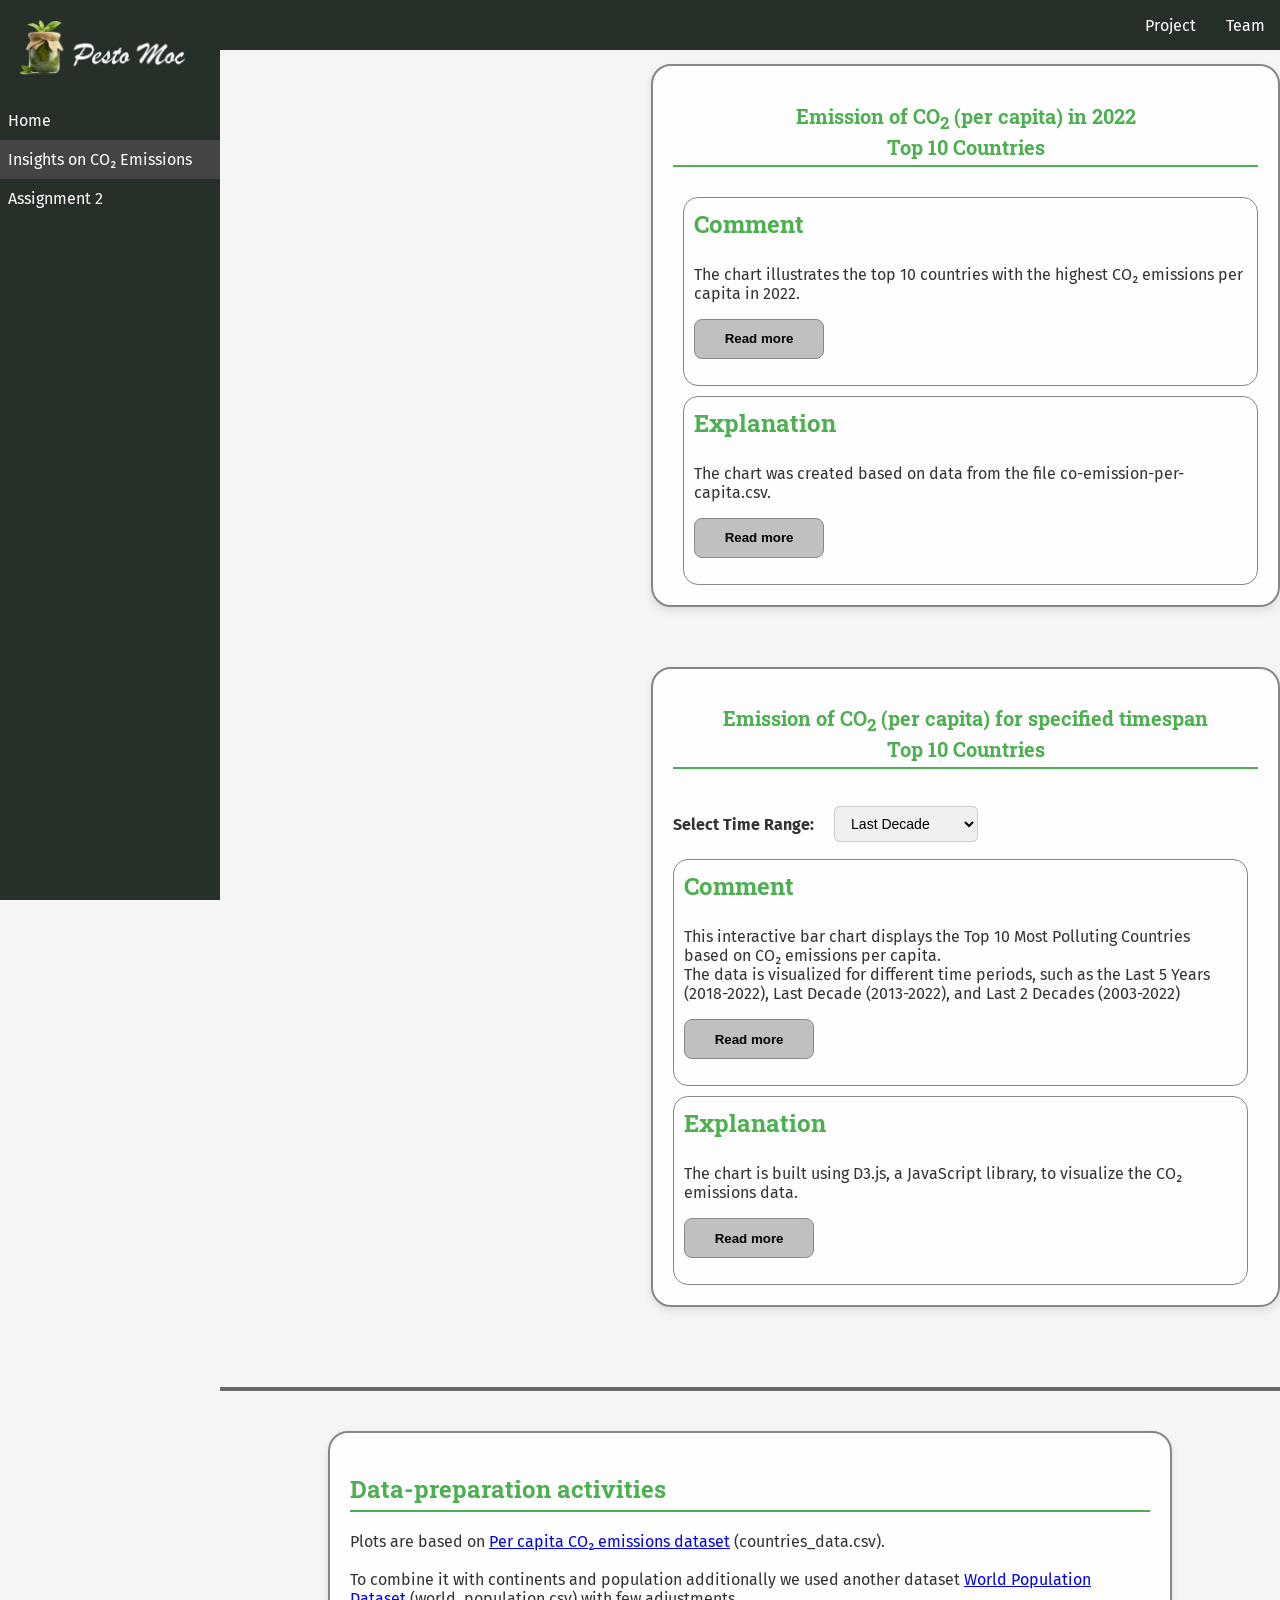
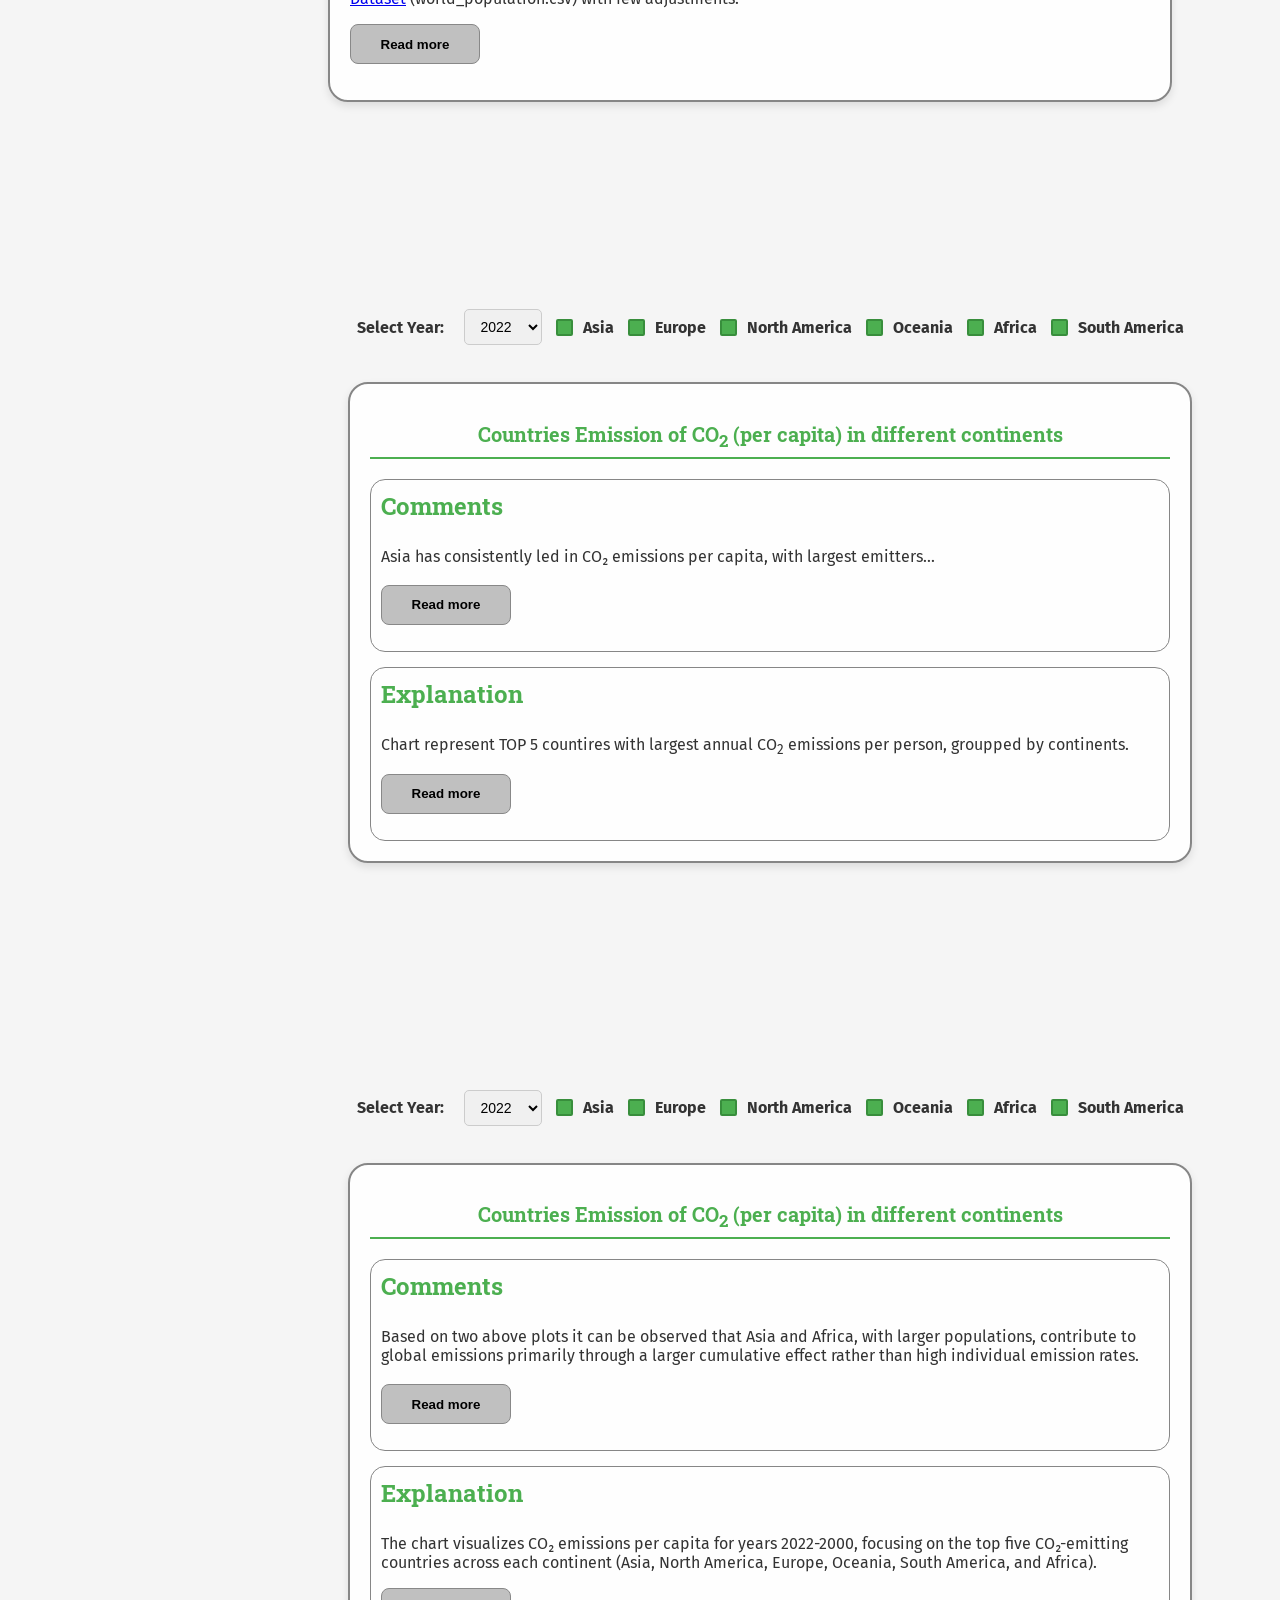
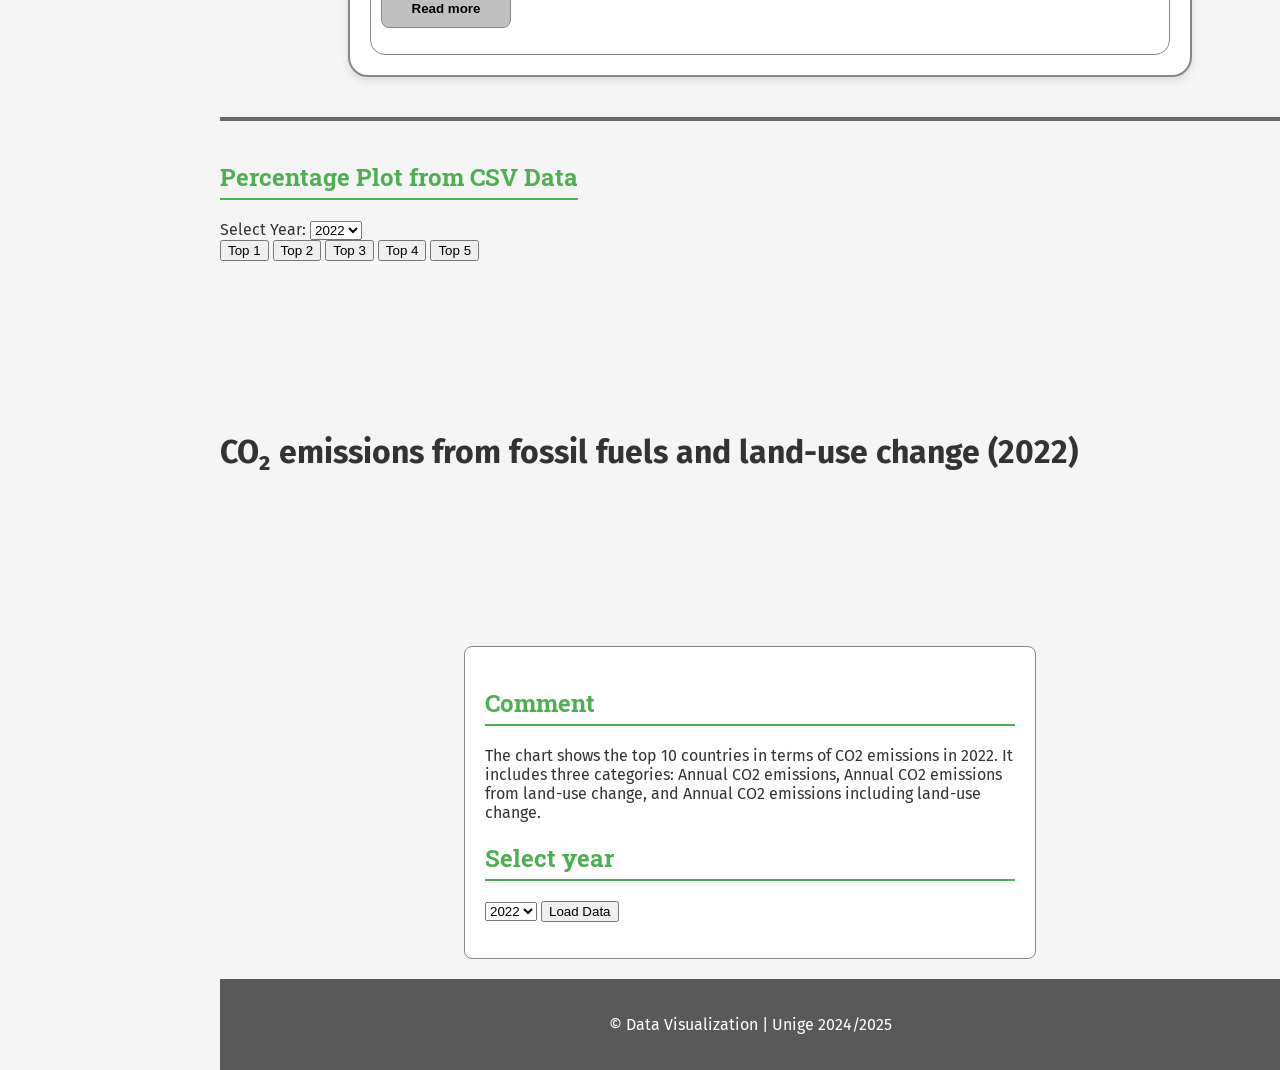
==== commit cfba77ca: "changes to webpage layout and style" ====
--- a/assignment1.html
+++ b/assignment1.html
@@ -154,7 +154,7 @@
 
     <div style="height: 4px; background-color: rgb(104, 104, 104); width: 100%; margin: 20px 0;"></div>
 
-    <div class="chart-section-container-wide">
+    <div class="chart-section-container-wide" id="data">
 
         <section class="center-section">
             <div class="comments-explenation">
--- a/docs/assets/css/style.css
+++ b/docs/assets/css/style.css
@@ -105,6 +105,12 @@
     max-width: 800px;
 }
 
+#data{
+    margin-bottom: 0px;
+    margin-top: 20px;
+    padding: 0;
+}
+
 h2 {
     font-family: 'Roboto Slab', serif;
     color: #4CAF50;
@@ -135,7 +141,7 @@
     background-color: rgba(51, 51, 51, 0.8);
     color: white;
     margin-top: 20px;
-    margin-left: 200px; /* Matches sidebar width for proper alignment */
+    margin-left: 220px;
     padding: 20px;
 }
 
@@ -192,6 +198,14 @@
     visibility: hidden;
 }
 
+.page-line {
+    background-color: rgba(113, 163, 116, 0.447);
+    padding: 20px 0;
+    position: absolute;
+    bottom: 0;
+    width: 100%;
+}
+
 .tooltip2 {
     position: absolute;
     padding: 8px;
@@ -206,9 +220,7 @@
 .tooltip3{
     position: absolute;
     text-align: center;
-    width: 120px;
     height: auto;
-    padding: 5px;
     font: 12px sans-serif;
     background: lightsteelblue;
     border: 0px;
@@ -356,6 +368,7 @@
     border: 2px solid rgb(134, 134, 134);
     border-radius: 20px;
     width:80%;
+    margin:0;
 }
 
 .legend {
@@ -445,7 +458,7 @@
 
 .timeChoice select {
     padding: 8px 12px;
-    font-size: 12px;
+    font-size: 14px;
     border-radius: 5px;
     border: 1px solid #ccc;
     background-color: #f0f0f0;
@@ -565,6 +578,7 @@
     flex-wrap: wrap;
     justify-content: center;
     margin-bottom: 40px;
+    padding-top: 30px;
 }
 
 .tasks-section {
@@ -596,6 +610,7 @@
     width: 130%;
     height: auto; 
     transition: transform 0.5s ease; 
+    border-radius: 5px;
 }
 
 .tasks-section:hover .zoom-image {
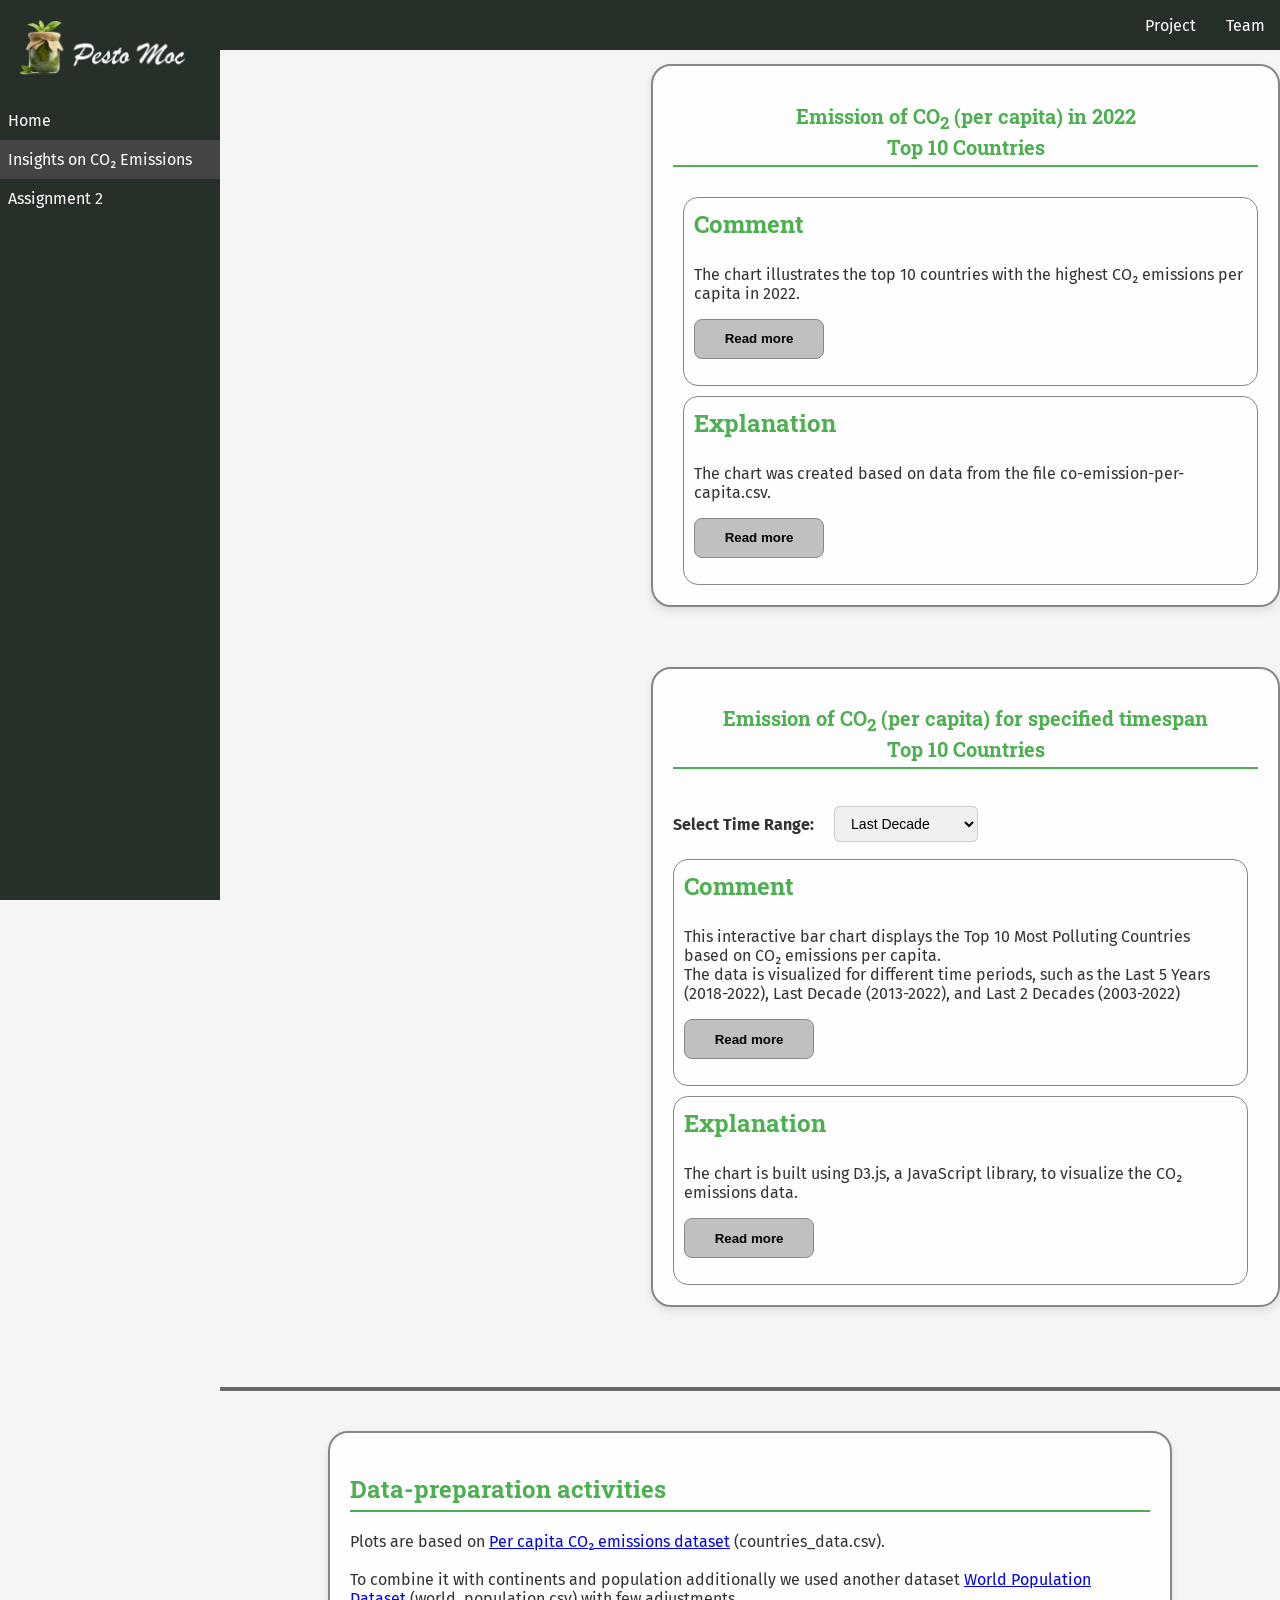
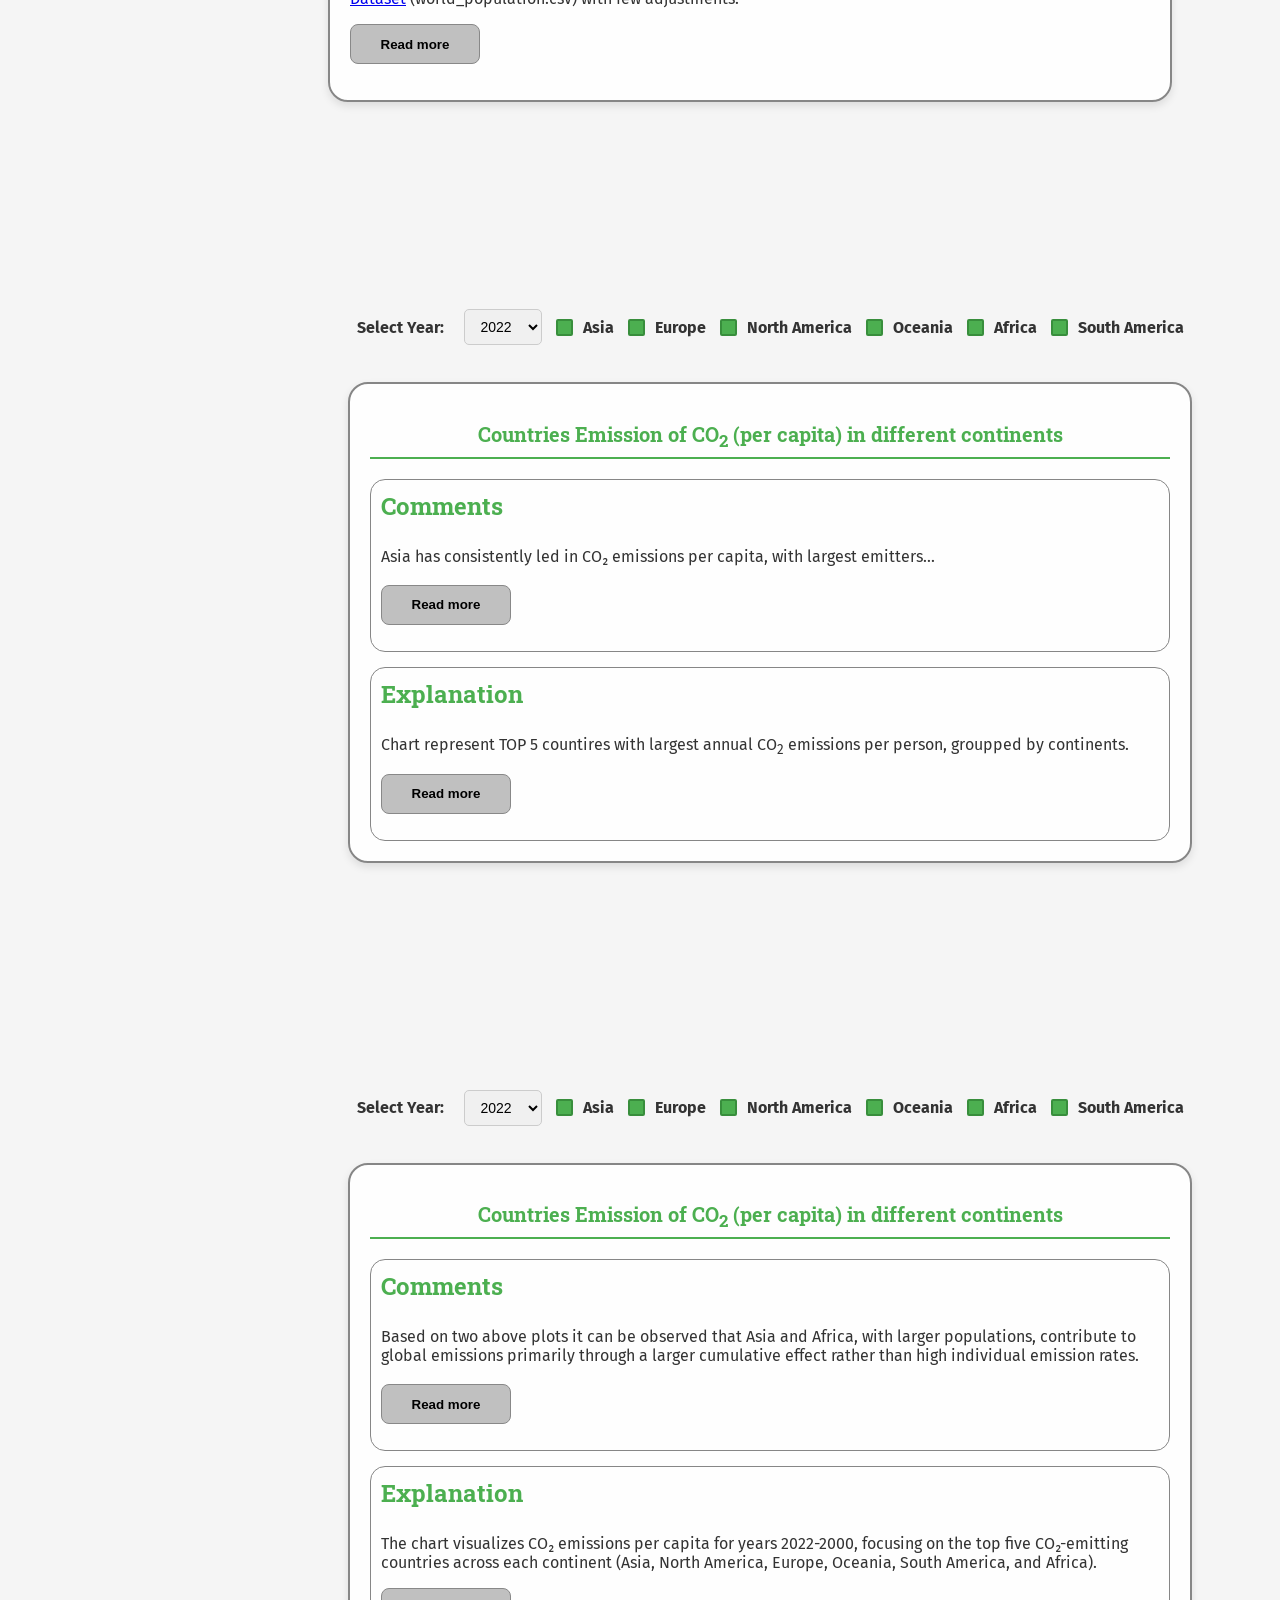
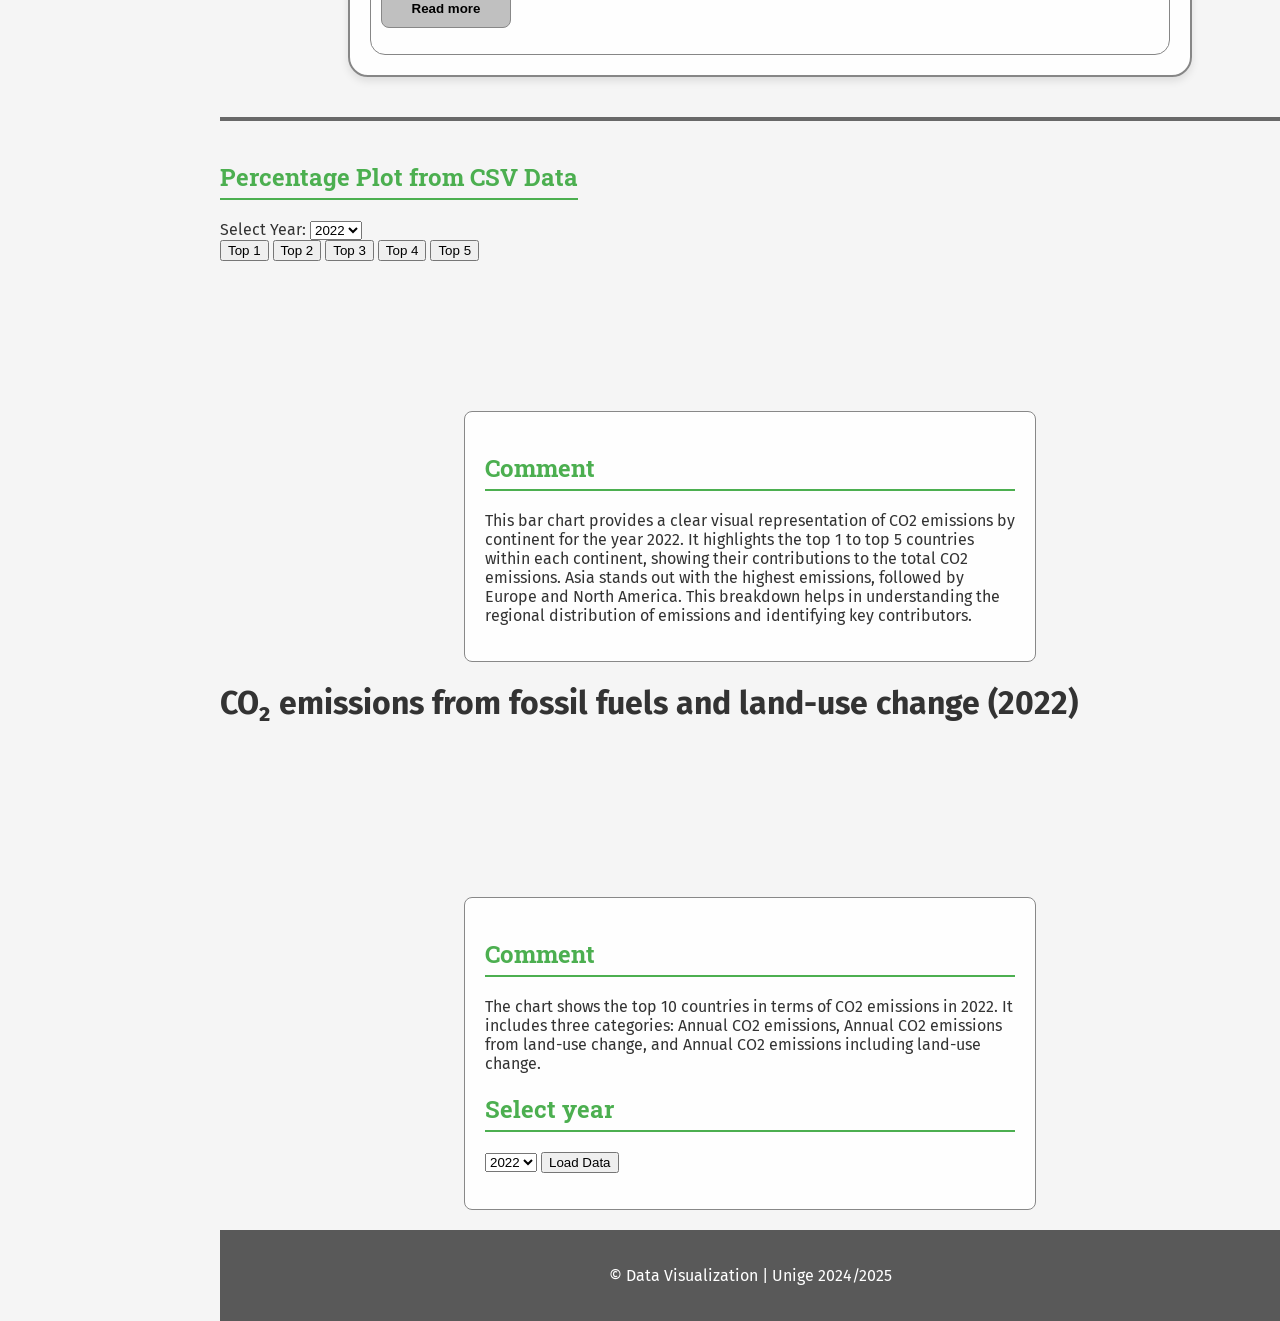
==== commit df8e3b84: "Add files via upload" ====
--- a/assignment1.html
+++ b/assignment1.html
@@ -389,8 +389,8 @@
       
         <!-- Dropdown menu for selecting year -->
         <div class="dropdown-container">
-          <label for="year-select">Select Year: </label>
-          <select id="year-select" class="year-select">
+          <label for="year-select2_5">Select Year: </label>
+          <select id="year-select2_5" class="year-select2_5">
             <option value="2022">2022</option>
             <option value="2020">2020</option>
             <option value="2015">2015</option>
@@ -412,6 +412,20 @@
         <svg id="perc"></svg>
       
         <script src="plot2_5.js"></script>
+
+    </div class="additional_window">
+    <div id="window5" class="window-content">
+        <div>
+            <h2>Comment</h2>
+            <p>
+                This bar chart provides a clear visual representation of CO2 emissions by continent for the year 2022. It highlights the top 1 to top 5 countries within each continent, showing their contributions to the total CO2 emissions. Asia stands out with the highest emissions, followed by Europe and North America. This breakdown helps in understanding the regional distribution of emissions and identifying key contributors.
+
+ 
+            </p>
+            
+        </div>
+    </div>
+    
       </body>
     
     <div class="heatmap">
@@ -427,7 +441,7 @@
             </p>
             <h2>Select year</h2>
             <p>
-                <select id="year-select">
+                <select id="year-select3">
                     <option value="2022">2022</option>
                     <option value="2021">2021</option>
                     <option value="2020">2020</option>
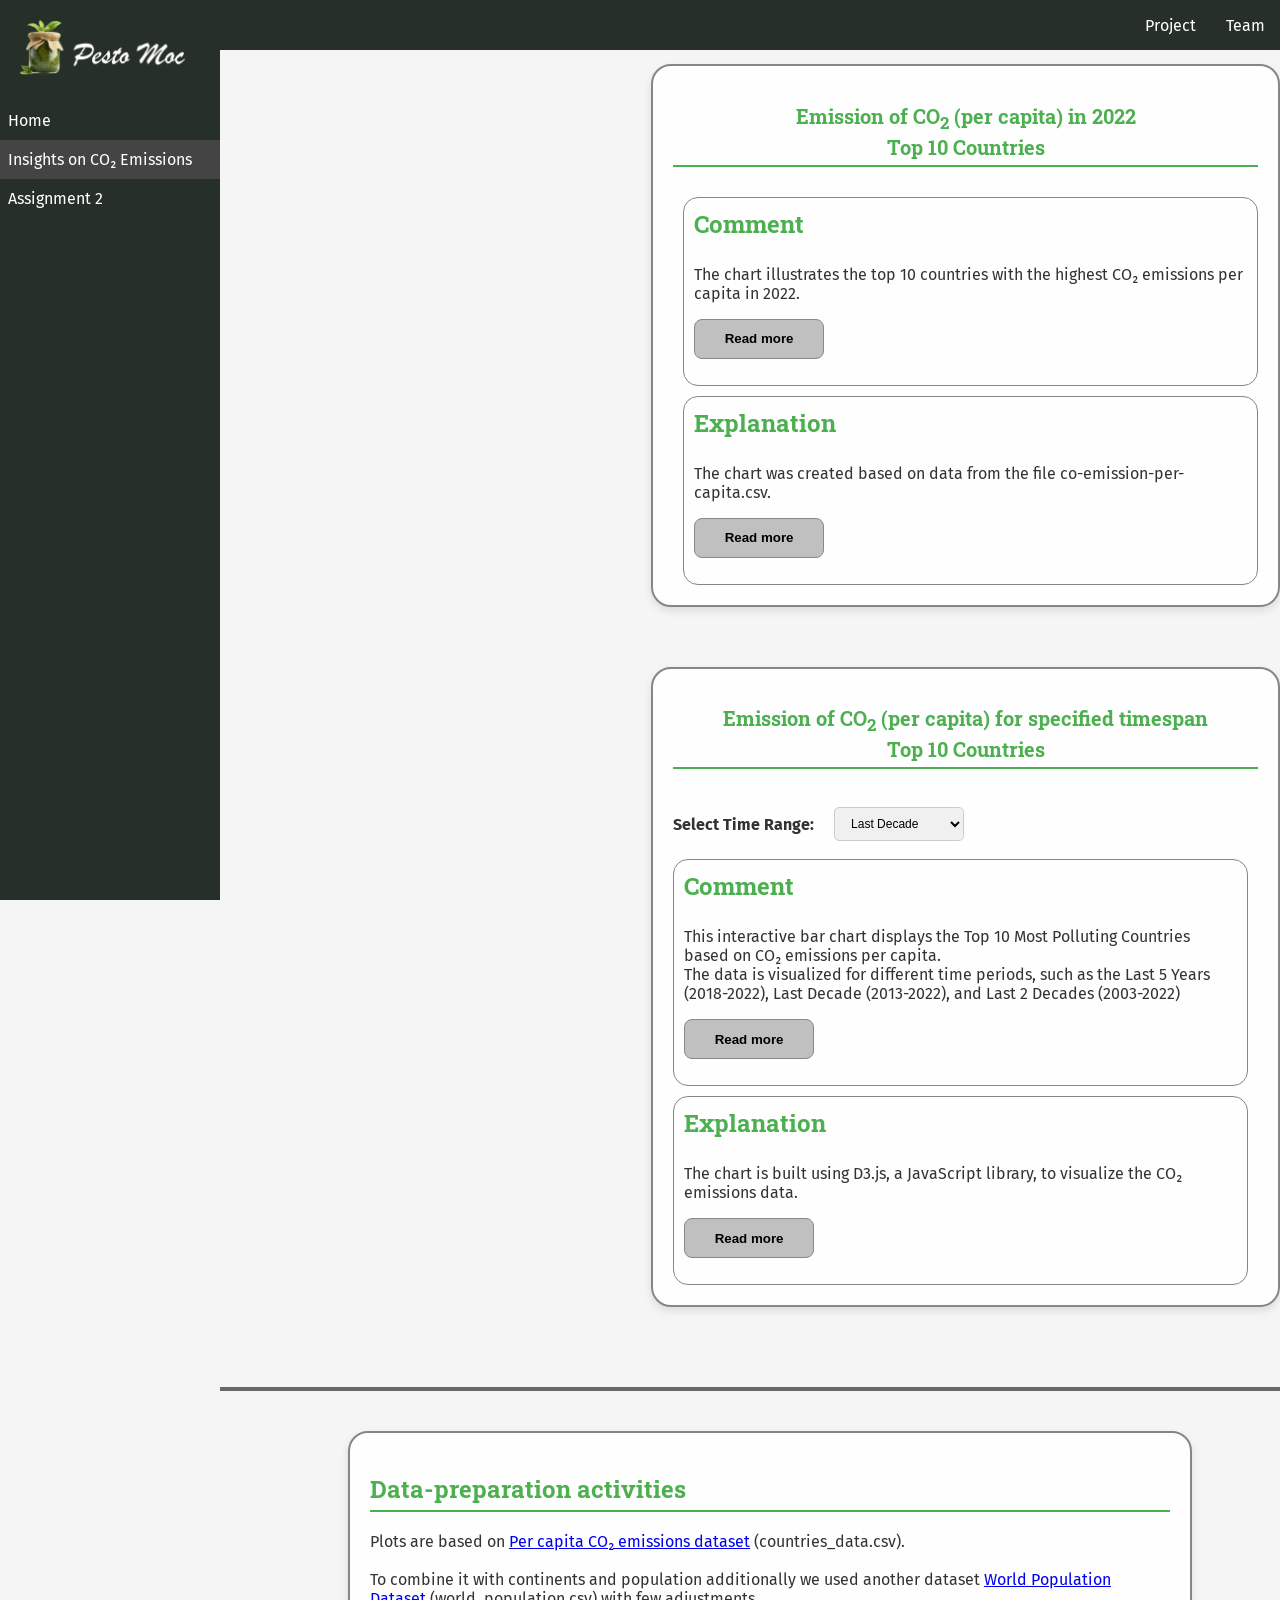
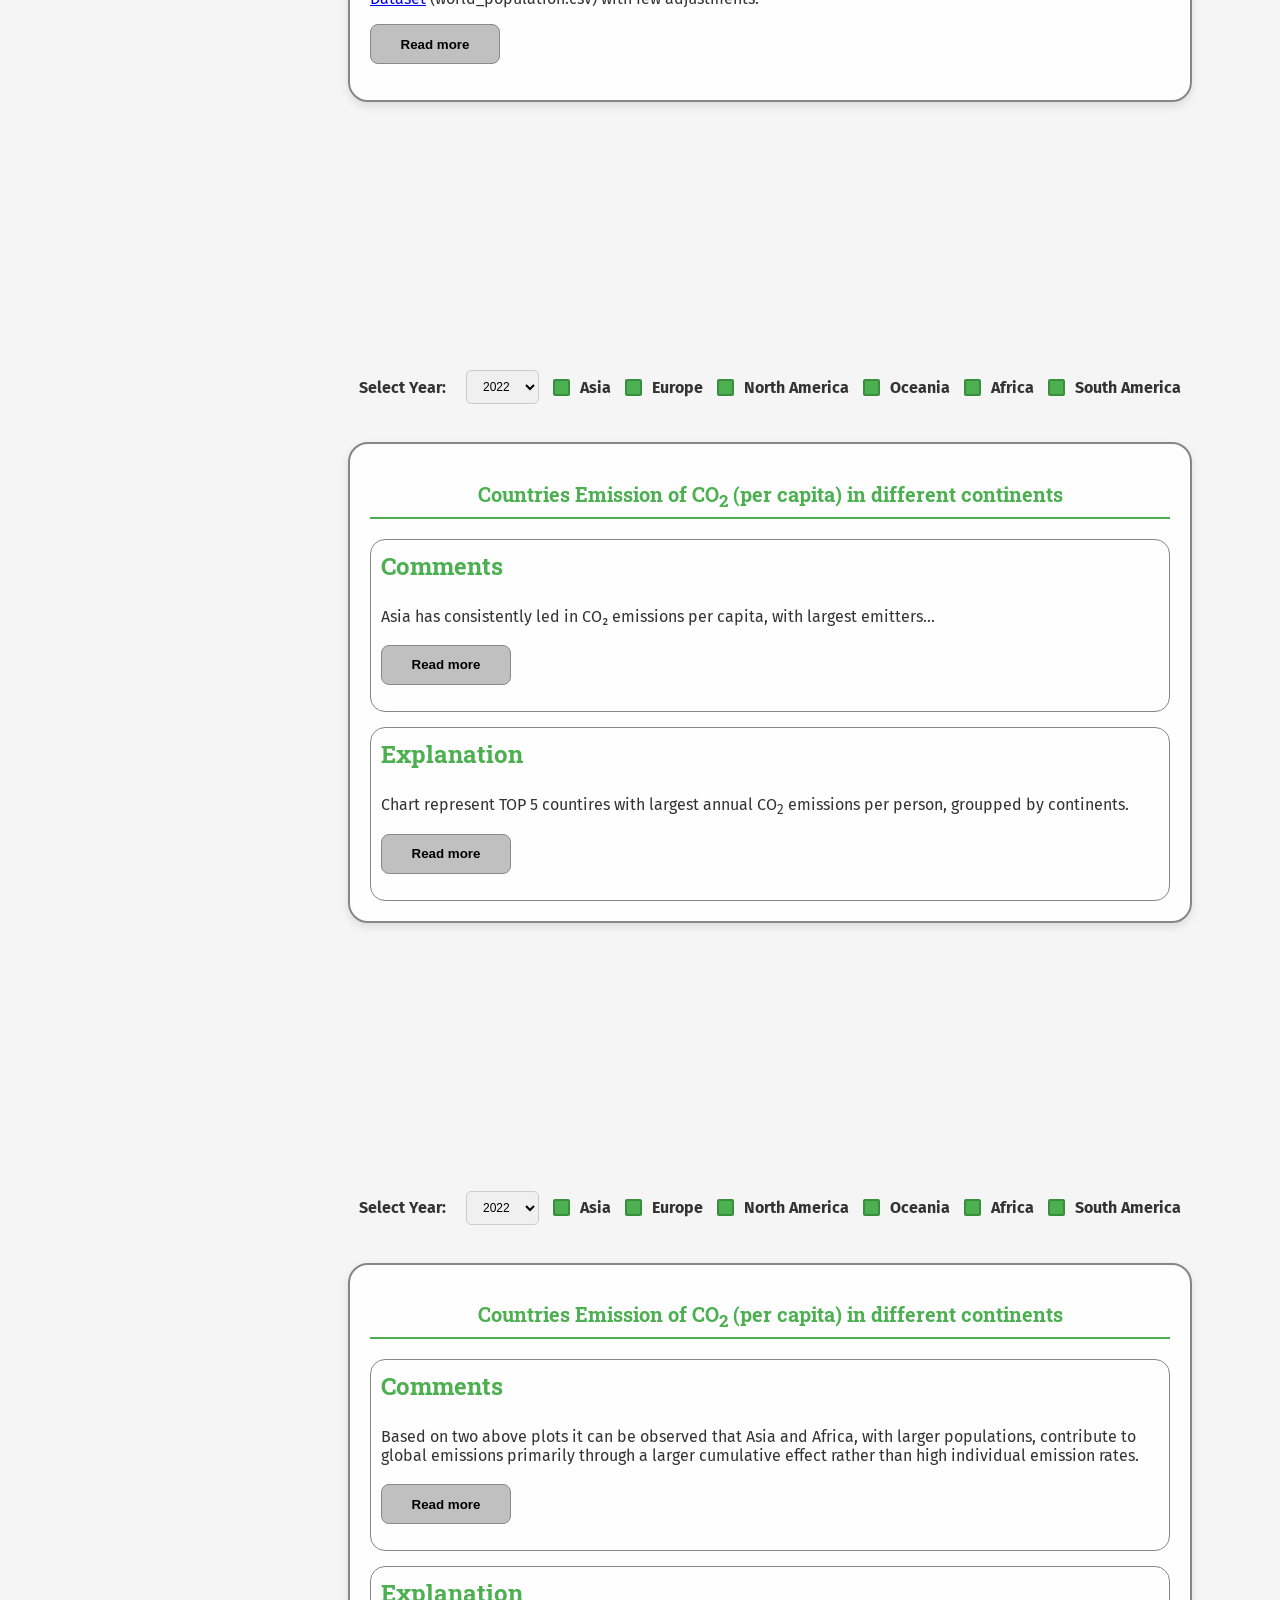
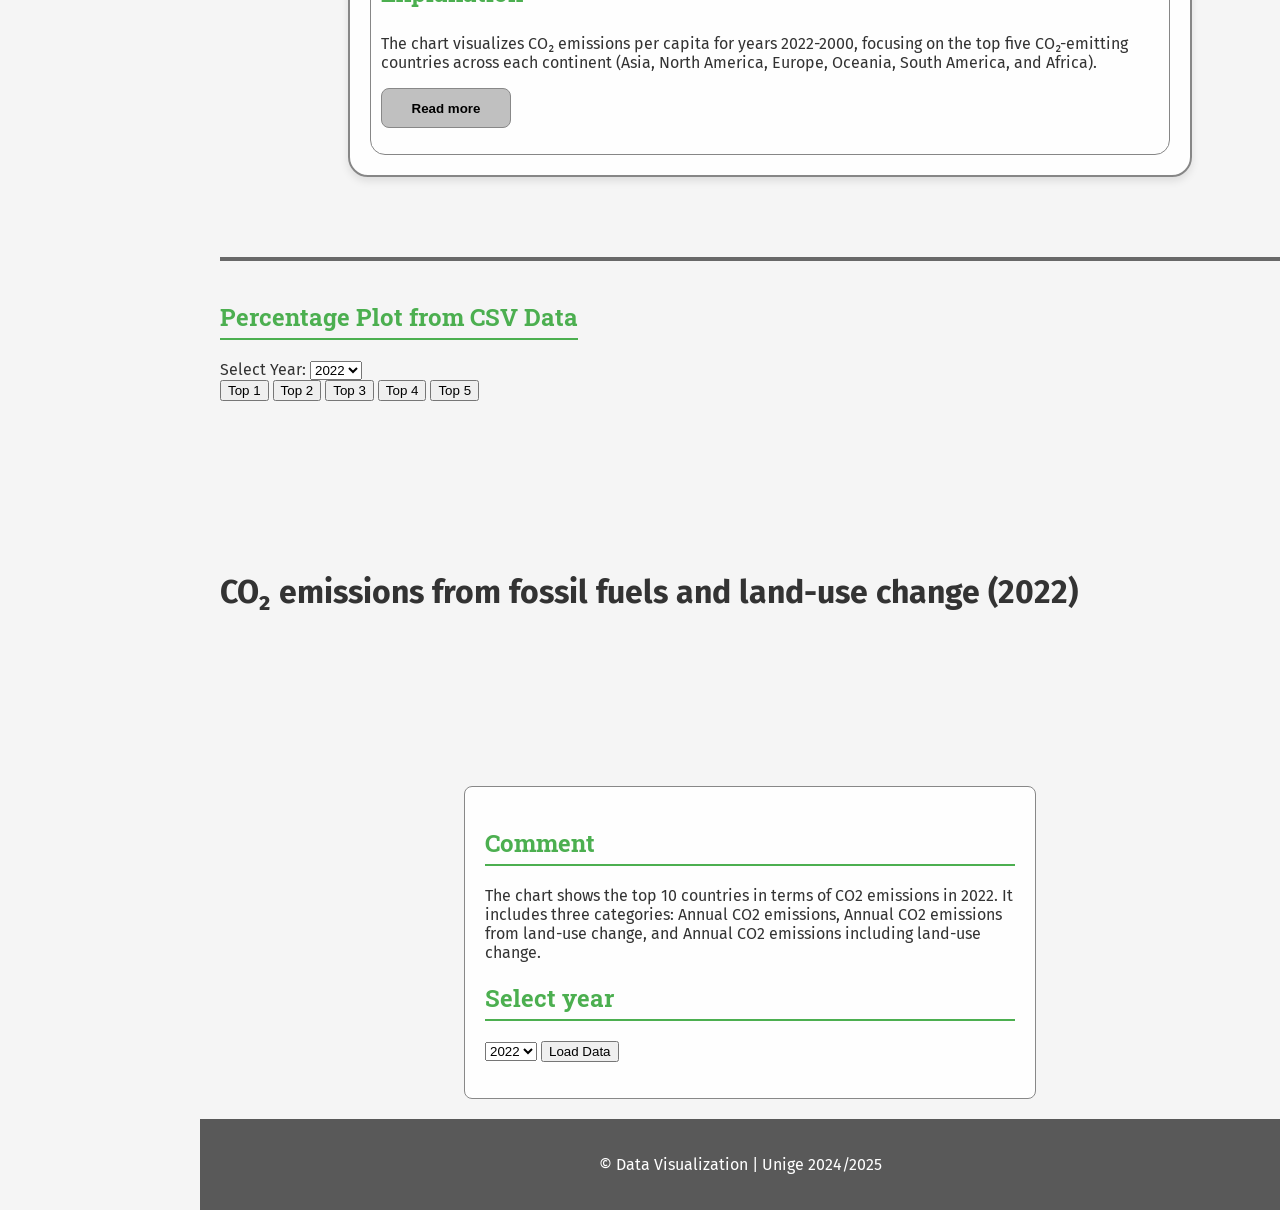
==== commit 739b0567: "update of site content - added description" ====
--- a/assignment1.html
+++ b/assignment1.html
@@ -154,7 +154,7 @@
 
     <div style="height: 4px; background-color: rgb(104, 104, 104); width: 100%; margin: 20px 0;"></div>
 
-    <div class="chart-section-container-wide" id="data">
+    <div class="chart-section-container-wide">
 
         <section class="center-section">
             <div class="comments-explenation">
@@ -168,8 +168,6 @@
                     </p>
                 </div>
             </div>
-    
-            
         </section>
     </div>
 
@@ -389,8 +387,8 @@
       
         <!-- Dropdown menu for selecting year -->
         <div class="dropdown-container">
-          <label for="year-select2_5">Select Year: </label>
-          <select id="year-select2_5" class="year-select2_5">
+          <label for="year-select">Select Year: </label>
+          <select id="year-select" class="year-select">
             <option value="2022">2022</option>
             <option value="2020">2020</option>
             <option value="2015">2015</option>
@@ -412,20 +410,6 @@
         <svg id="perc"></svg>
       
         <script src="plot2_5.js"></script>
-
-    </div class="additional_window">
-    <div id="window5" class="window-content">
-        <div>
-            <h2>Comment</h2>
-            <p>
-                This bar chart provides a clear visual representation of CO2 emissions by continent for the year 2022. It highlights the top 1 to top 5 countries within each continent, showing their contributions to the total CO2 emissions. Asia stands out with the highest emissions, followed by Europe and North America. This breakdown helps in understanding the regional distribution of emissions and identifying key contributors.
-
- 
-            </p>
-            
-        </div>
-    </div>
-    
       </body>
     
     <div class="heatmap">
@@ -441,7 +425,7 @@
             </p>
             <h2>Select year</h2>
             <p>
-                <select id="year-select3">
+                <select id="year-select">
                     <option value="2022">2022</option>
                     <option value="2021">2021</option>
                     <option value="2020">2020</option>
--- a/docs/assets/css/style.css
+++ b/docs/assets/css/style.css
@@ -105,12 +105,6 @@
     max-width: 800px;
 }
 
-#data{
-    margin-bottom: 0px;
-    margin-top: 20px;
-    padding: 0;
-}
-
 h2 {
     font-family: 'Roboto Slab', serif;
     color: #4CAF50;
@@ -141,7 +135,7 @@
     background-color: rgba(51, 51, 51, 0.8);
     color: white;
     margin-top: 20px;
-    margin-left: 220px;
+    margin-left: 200px; /* Matches sidebar width for proper alignment */
     padding: 20px;
 }
 
@@ -198,14 +192,6 @@
     visibility: hidden;
 }
 
-.page-line {
-    background-color: rgba(113, 163, 116, 0.447);
-    padding: 20px 0;
-    position: absolute;
-    bottom: 0;
-    width: 100%;
-}
-
 .tooltip2 {
     position: absolute;
     padding: 8px;
@@ -220,7 +206,9 @@
 .tooltip3{
     position: absolute;
     text-align: center;
+    width: 120px;
     height: auto;
+    padding: 5px;
     font: 12px sans-serif;
     background: lightsteelblue;
     border: 0px;
@@ -350,6 +338,7 @@
     border-radius: 20px;
     width: 100%; /* Adjust width as necessary */
     margin-left: 80px;
+    align-items: center;
 }
 
 
@@ -368,7 +357,6 @@
     border: 2px solid rgb(134, 134, 134);
     border-radius: 20px;
     width:80%;
-    margin:0;
 }
 
 .legend {
@@ -458,7 +446,7 @@
 
 .timeChoice select {
     padding: 8px 12px;
-    font-size: 14px;
+    font-size: 12px;
     border-radius: 5px;
     border: 1px solid #ccc;
     background-color: #f0f0f0;
@@ -578,7 +566,6 @@
     flex-wrap: wrap;
     justify-content: center;
     margin-bottom: 40px;
-    padding-top: 30px;
 }
 
 .tasks-section {
@@ -610,7 +597,6 @@
     width: 130%;
     height: auto; 
     transition: transform 0.5s ease; 
-    border-radius: 5px;
 }
 
 .tasks-section:hover .zoom-image {
